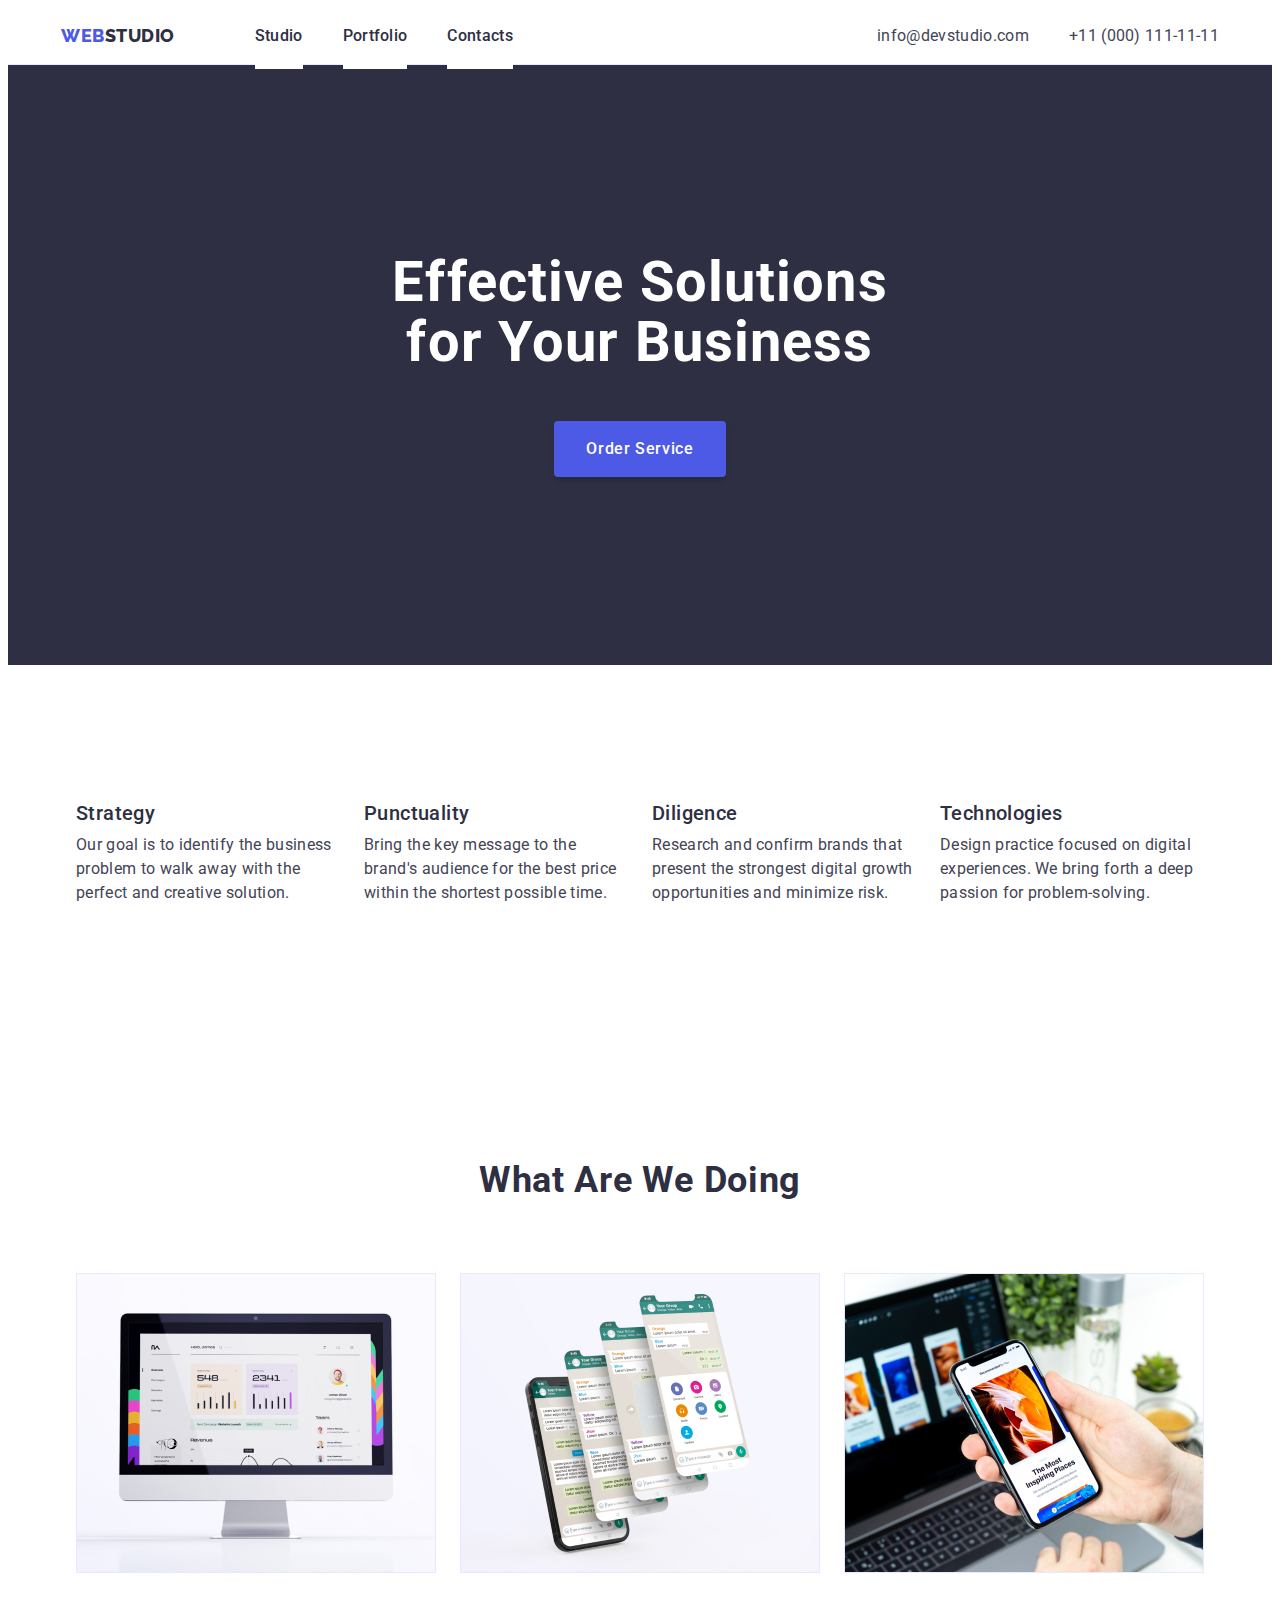
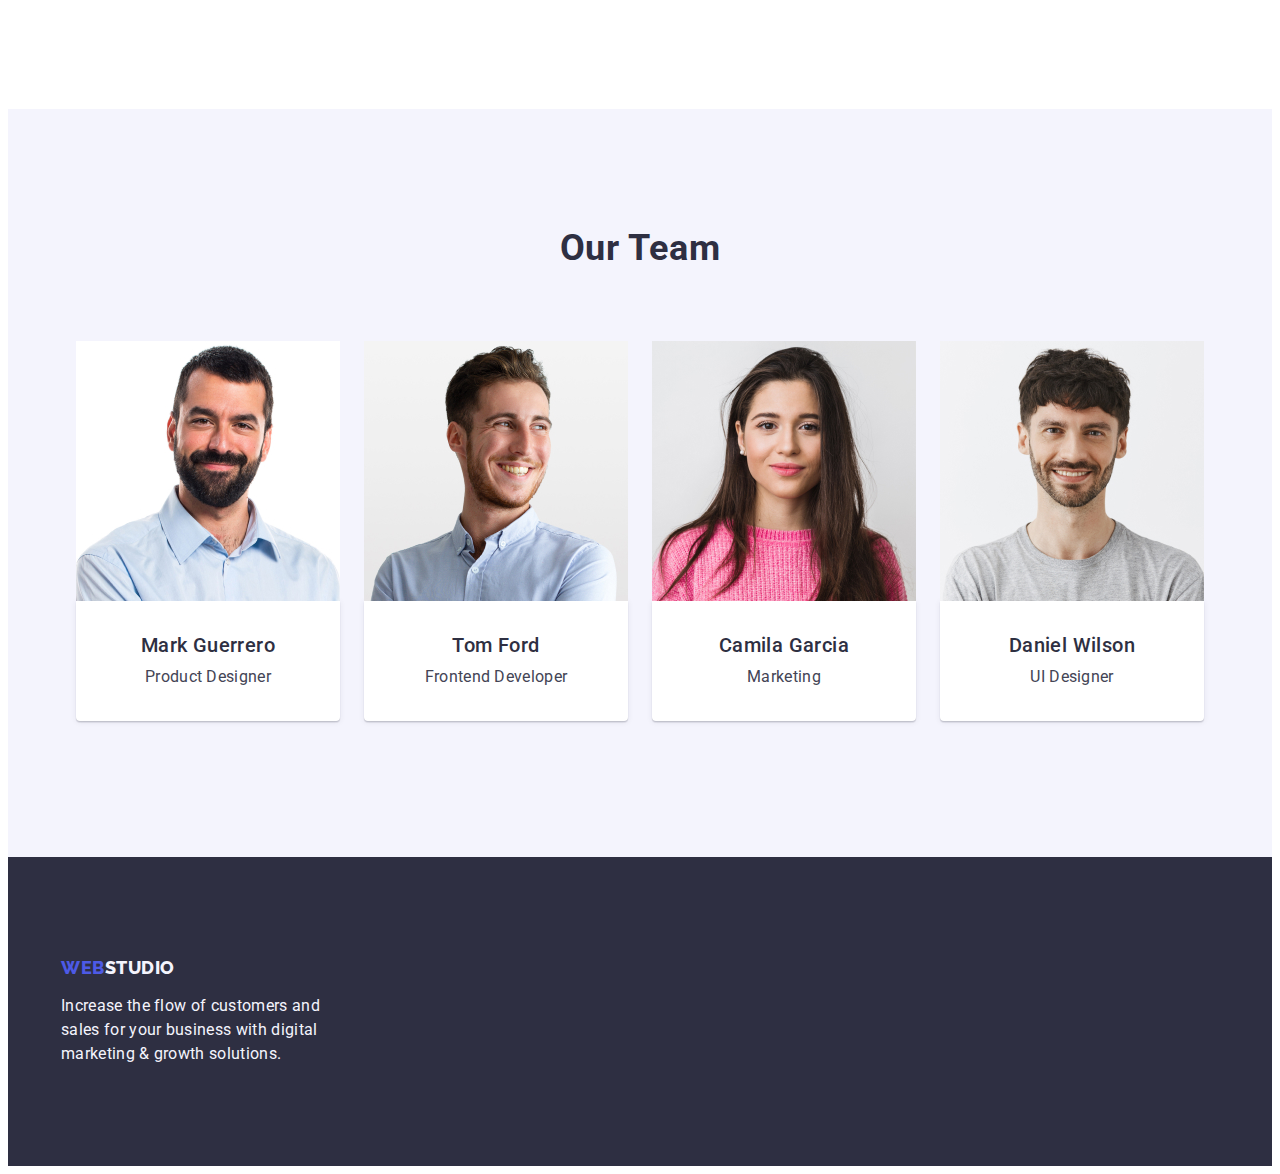
==== index.html @ ab4cda4c "Initial commit" ====
<!DOCTYPE html>
<html lang="en">
  <head>
    <meta charset="UTF-8" />
    <meta name="viewport" content="width=device-width, initial-scale=1.0" />
    <title>Main page</title>
    <link
      rel="stylesheet"
      href="https://cdnjs.cloudflare.com/ajax/libs/modern-normalize/2.0.0/modern-normalize.min.css"
      integrity="sha512-4xo8blKMVCiXpTaLzQSLSw3KFOVPWhm/TRtuPVc4WG6kUgjH6J03IBuG7JZPkcWMxJ5huwaBpOpnwYElP/m6wg=="
      crossorigin="anonymous"
      referrerpolicy="no-referrer"
    />
    <!--
    <link rel="stylesheet" href="./css/modern-normalize.css" />
    -->
    <link rel="preconnect" href="https://fonts.googleapis.com" />
    <link rel="preconnect" href="https://fonts.gstatic.com" crossorigin />
    <link
      href="https://fonts.googleapis.com/css2?family=Raleway:wght@800&family=Roboto:wght@400;500;700&display=swap"
      rel="stylesheet"
    />
    <link rel="stylesheet" href="./css/styles.css" />
  </head>
  <body>
    <header class="header-line">
      <div class="container page-header">
        <nav class="page-nav">
          <a class="logo link" href="./index.html">
            WEB<span class="studio">Studio</span>
          </a>
          <ul class="list menu">
            <li><a class="link header-menu" href="./index.html">Studio</a></li>
            <li>
              <a class="link header-menu" href="./portfolio.html">Portfolio</a>
            </li>
            <li><a class="link header-menu" href="">Contacts</a></li>
          </ul>
        </nav>
        <address>
          <ul class="address list">
            <li>
              <a class="link address-color" href="mailto:info@devstudio.com"
                >info@devstudio.com</a
              >
            </li>
            <li>
              <a class="link address-color" href="tel:+110001111111"
                >+11 (000) 111-11-11</a
              >
            </li>
          </ul>
        </address>
      </div>
    </header>

    <main>
      <section class="hero-container">
        <div class="container hero">
          <h1 class="hero-headline">Effective Solutions for Your Business</h1>
          <button class="hero-button" type="button">Order Service</button>
        </div>
      </section>

      <section class="section">
        <div class="container advantages">
          <h2 class="visually-hidden">Our advantages</h2>
          <ul class="list flex-list">
            <li class="advantages-item">
              <h3 class="advantages-headline">Strategy</h3>
              <p class="item">
                Our goal is to identify the business problem to walk away with
                the perfect and creative solution.
              </p>
            </li>
            <li class="advantages-item">
              <h3 class="advantages-headline">Punctuality</h3>
              <p class="item">
                Bring the key message to the brand's audience for the best price
                within the shortest possible time.
              </p>
            </li>
            <li class="advantages-item">
              <h3 class="advantages-headline">Diligence</h3>
              <p class="item">
                Research and confirm brands that present the strongest digital
                growth opportunities and minimize risk.
              </p>
            </li>
            <li class="advantages-item">
              <h3 class="advantages-headline">Technologies</h3>
              <p class="item">
                Design practice focused on digital experiences. We bring forth a
                deep passion for problem-solving.
              </p>
            </li>
          </ul>
        </div>
      </section>

      <section class="section">
        <div class="container">
          <h2 class="headlines">What are we doing</h2>
          <ul class="flex-list">
            <li class="list">
              <img src="./images/img1.jpg" alt="pc" width="360" />
            </li>
            <li class="list">
              <img src="./images/img2.jpg" alt="mobile" width="360" />
            </li>
            <li class="list">
              <img src="./images/img3.jpg" alt="adaptability" width="360" />
            </li>
          </ul>
        </div>
      </section>

      <section class="section team">
        <div class="container">
          <h2 class="headlines">Our Team</h2>
          <ul class="list flex-list">
            <li class="item-background">
              <img
                src="./images/card1.jpg"
                alt="Product Designer"
                width="264"
              />
              <div class="team-container">
                <h3 class="team-headline">Mark Guerrero</h3>
                <p class="item">Product Designer</p>
              </div>
            </li>
            <li class="item-background">
              <img
                src="./images/card2.jpg"
                alt="Frontend Developer"
                width="264"
              />
              <div class="team-container">
                <h3 class="team-headline">Tom Ford</h3>
                <p class="item">Frontend Developer</p>
              </div>
            </li>
            <li class="item-background">
              <img src="./images/card3.jpg" alt="Marketing" width="264" />
              <div class="team-container">
                <h3 class="team-headline">Camila Garcia</h3>
                <p class="item">Marketing</p>
              </div>
            </li>
            <li class="item-background">
              <img src="./images/card4.jpg" alt="UI Designer" width="264" />
              <div class="team-container">
                <h3 class="team-headline">Daniel Wilson</h3>
                <p class="item">UI Designer</p>
              </div>
            </li>
          </ul>
        </div>
      </section>
    </main>

    <footer class="footer">
      <div class="container">
        <a class="logo link footer-block" href="./index.html">
          WEB<span class="studio-footer">Studio</span>
        </a>
        <p class="footer-text">
          Increase the flow of customers and sales for your business with
          digital marketing & growth solutions.
        </p>
      </div>
    </footer>
  </body>
</html>
---- css/styles.css ----
/* ================ VARIABLES ================ */

:root {
  --global-font: 'Roboto', sans-serif;
  --second-font: 'Raleway', sans-serif;
  --global-text-color: #434455;
  --second-text-color: #2e2f42;
  --background-color-white: #fff;
  --background-color-grey: #f4f4fd;
  --global-color-blue: #4d5ae5;
  --active-button: #404bbf;
  --border-color: #e7e9fc;
}

/* ================ VARIABLES ================ */

/* ================ COMMON ================ */

h1,
h2,
h3,
h4,
p {
  margin-top: 0;
  margin-bottom: 0;
}

ul,
li {
  margin-left: 0;
  margin-right: 0;
  padding-left: 0;
}

img {
  display: block;
}

body {
  font-family: var(--global-font);
  background-color: var(--background-color-white);
  color: var(--global-text-color);
}

.container {
  max-width: 1158px;
  margin: 0 auto;
  padding: 0 15px;
}

.section {
  padding: 120px 0;
}

a:hover,
a:focus {
  color: var(--active-button);
}

.link {
  text-decoration: none;
}

.list {
  list-style-type: none;
}

button {
  cursor: pointer;
  border: none;
  background-color: var(--global-color-blue);
  color: var(--background-color-white);
}

button:hover,
button:focus {
  background-color: var(--active-button);
}

.visually-hidden {
  position: absolute;
  width: 1px;
  height: 1px;
  margin: -1px;
  border: 0;
  padding: 0;
  white-space: nowrap;
  clip-path: inset(100%);
  clip: rect(0 0 0 0);
  overflow: hidden;
}

/* ================ COMMON ================ */

/* ================ COMPONENTS ================ */

.headlines {
  margin-bottom: 72px;
  font-size: 36px;
  font-weight: 700;
  line-height: 1.11;
  letter-spacing: 0.02em;
  text-align: center;
  text-transform: capitalize;
  color: var(--second-text-color);
}

/* ================ COMPONENTS ================ */

.logo {
  margin-right: 76px;
  font-family: var(--second-font);
  font-size: 18px;
  font-weight: 800;
  text-transform: uppercase;
  line-height: 1.17;
  letter-spacing: 0.54px;
  color: var(--global-color-blue);
}

.studio {
  color: var(--second-text-color);
}

.page-header {
  display: flex;
  align-items: center;
  justify-content: space-between;
  max-height: 72px;
}

.page-nav {
  display: flex;
  align-items: center;
  justify-content: space-between;
  width: 452px;
}

.menu {
  display: flex;
  gap: 40px;
}

.header-menu {
  margin-top: 24px;
  margin-bottom: 24px;
  padding: 24px 0;
  font-size: 16px;
  font-weight: 500;
  line-height: 1.5;
  letter-spacing: 0.32px;
  background: var(--background-color-white);
  color: var(--second-text-color);
}

.address {
  display: flex;
  align-items: center;
  gap: 40px;
  font-size: 16px;
  font-weight: 400;
  line-height: 1.5;
  letter-spacing: 0.32px;
  font-style: normal;
}

.address-color {
  color: var(--global-text-color);
}

.header-line {
  margin-left: auto;
  margin-right: auto;
  align-items: center;
  max-width: 1440px;
  border-bottom: 1px solid var(--border-color);
}

.hero-container {
  margin-left: auto;
  margin-right: auto;
  align-items: center;
  max-width: 1440px;
  max-height: 600px;
  padding-top: 188px;
  padding-bottom: 188px;
  background-color: var(--second-text-color);
}

.hero {
  text-align: center;
  color: var(--background-color-white);
}

.hero-headline {
  margin-left: auto;
  margin-right: auto;
  max-width: 496px;
  margin-bottom: 48px;
  font-size: 56px;
  font-weight: 700;
  line-height: 1.07;
  letter-spacing: 0.02em;
}

.hero-button {
  display: block;
  margin: auto;
  min-width: 169px;
  padding: 16px 32px;
  box-shadow: 0px 4px 4px 0px rgba(0, 0, 0, 0.15);
  border-radius: 4px;
  font-family: inherit;
  font-size: 16px;
  line-height: 1.5;
  font-weight: 500;
  letter-spacing: 0.64px;
}

.advantages {
  padding-bottom: 0;
  color: var(--second-text-color);
}

.flex-list {
  display: flex;
  gap: 24px;
  justify-content: center;
}

.advantages-item {
  display: flex;
  flex-direction: column;
}

.advantages-headline {
  margin-bottom: 8px;
  font-size: 20px;
  font-weight: 500;
  line-height: 1.2;
  letter-spacing: 0.02em;
  color: var(--second-text-color);
}

.item {
  flex-basis: auto;
  max-width: 264px;
  font-size: 16px;
  font-weight: 400;
  line-height: 1.5;
  letter-spacing: 0.32px;
  background-color: var(--background-color-white);
  color: var(--global-text-color);
}

.item-background {
  border-radius: 0px 0px 4px 4px;
  background-color: var(--background-color-white);
}

.doing-style {
  border: 1px solid var(--border-color);
}

.team {
  background-color: var(--background-color-grey);
}

.team-headline {
  margin-bottom: 8px;
  font-size: 20px;
  font-weight: 500;
  line-height: 1.2;
  letter-spacing: 0.02em;
  background-color: var(--background-color-white);
  color: var(--second-text-color);
}

.team-container {
  border-radius: 0px 0px 4px 4px;
  box-shadow: 0px 2px 1px 0px rgba(46, 47, 66, 0.08),
    0px 1px 1px 0px rgba(46, 47, 66, 0.16),
    0px 1px 6px 0px rgba(46, 47, 66, 0.08);
  padding: 32px 0;
  text-align: center;
}

.footer {
  padding: 100px 0;
  background-color: var(--second-text-color);
}

.footer-block {
  display: inline-block;
  margin-bottom: 16px;
}

.studio-footer {
  color: var(--background-color-grey);
}

.footer-text {
  max-width: 264px;
  border: 140px 1020px 100px 156px;
  font-size: 16px;
  font-weight: 400;
  line-height: 1.5;
  letter-spacing: 0.32px;
  color: var(--background-color-grey);
}

.portfolio {
  padding-top: 96px;
  padding-bottom: 120px;
}

.filter-flex {
  display: flex;
  align-items: center;
  justify-content: center;
  gap: 24px;
  margin-bottom: 72px;
}

.filter-button {
  padding: 12px 24px;
  border-radius: 4px;
  box-shadow: 0px 2px 2px 0px rgba(0, 0, 0, 0.12),
    0px 2px 1px 0px rgba(0, 0, 0, 0.08), 0px 3px 1px 0px rgba(0, 0, 0, 0.1);
  font-family: var(--global-font);
  font-size: 16px;
  font-weight: 500;
  line-height: 1.5;
  letter-spacing: 0.64px;
  background-color: var(--background-color-grey);
  color: var(--global-color-blue);
  border: 1px solid var(--border-color);
}

.filter-button:hover,
.filter-button:focus {
  border: 1px solid transparent;
  background-color: var(--active-button);
  color: var(--background-color-white);
}

.portfolio-flex {
  display: flex;
  flex-wrap: wrap;
  justify-content: center;
  gap: 24px;
  row-gap: 48px;
}

.portfolio-pic {
  font-size: 20px;
  font-weight: 500;
  line-height: 1.2;
  letter-spacing: 0.02em;
  background-color: var(--background-color-white);
  color: var(--second-text-color);
}

.portfolio-item {
  border: 1px solid var(--border-color);
  border-top: none;
  padding: 32px 16px;
  background-color: var(--background-color-white);
}

.portfolio-headline {
  margin-bottom: 8px;
  font-size: 20px;
  font-weight: 500;
  line-height: 1.2;
  letter-spacing: 0.02em;
  color: var(--second-text-color);
}

.portfolio-text {
  font-size: 16px;
  font-weight: 400;
  line-height: 1.5;
  letter-spacing: 0.32px;
  color: var(--global-text-color);
}
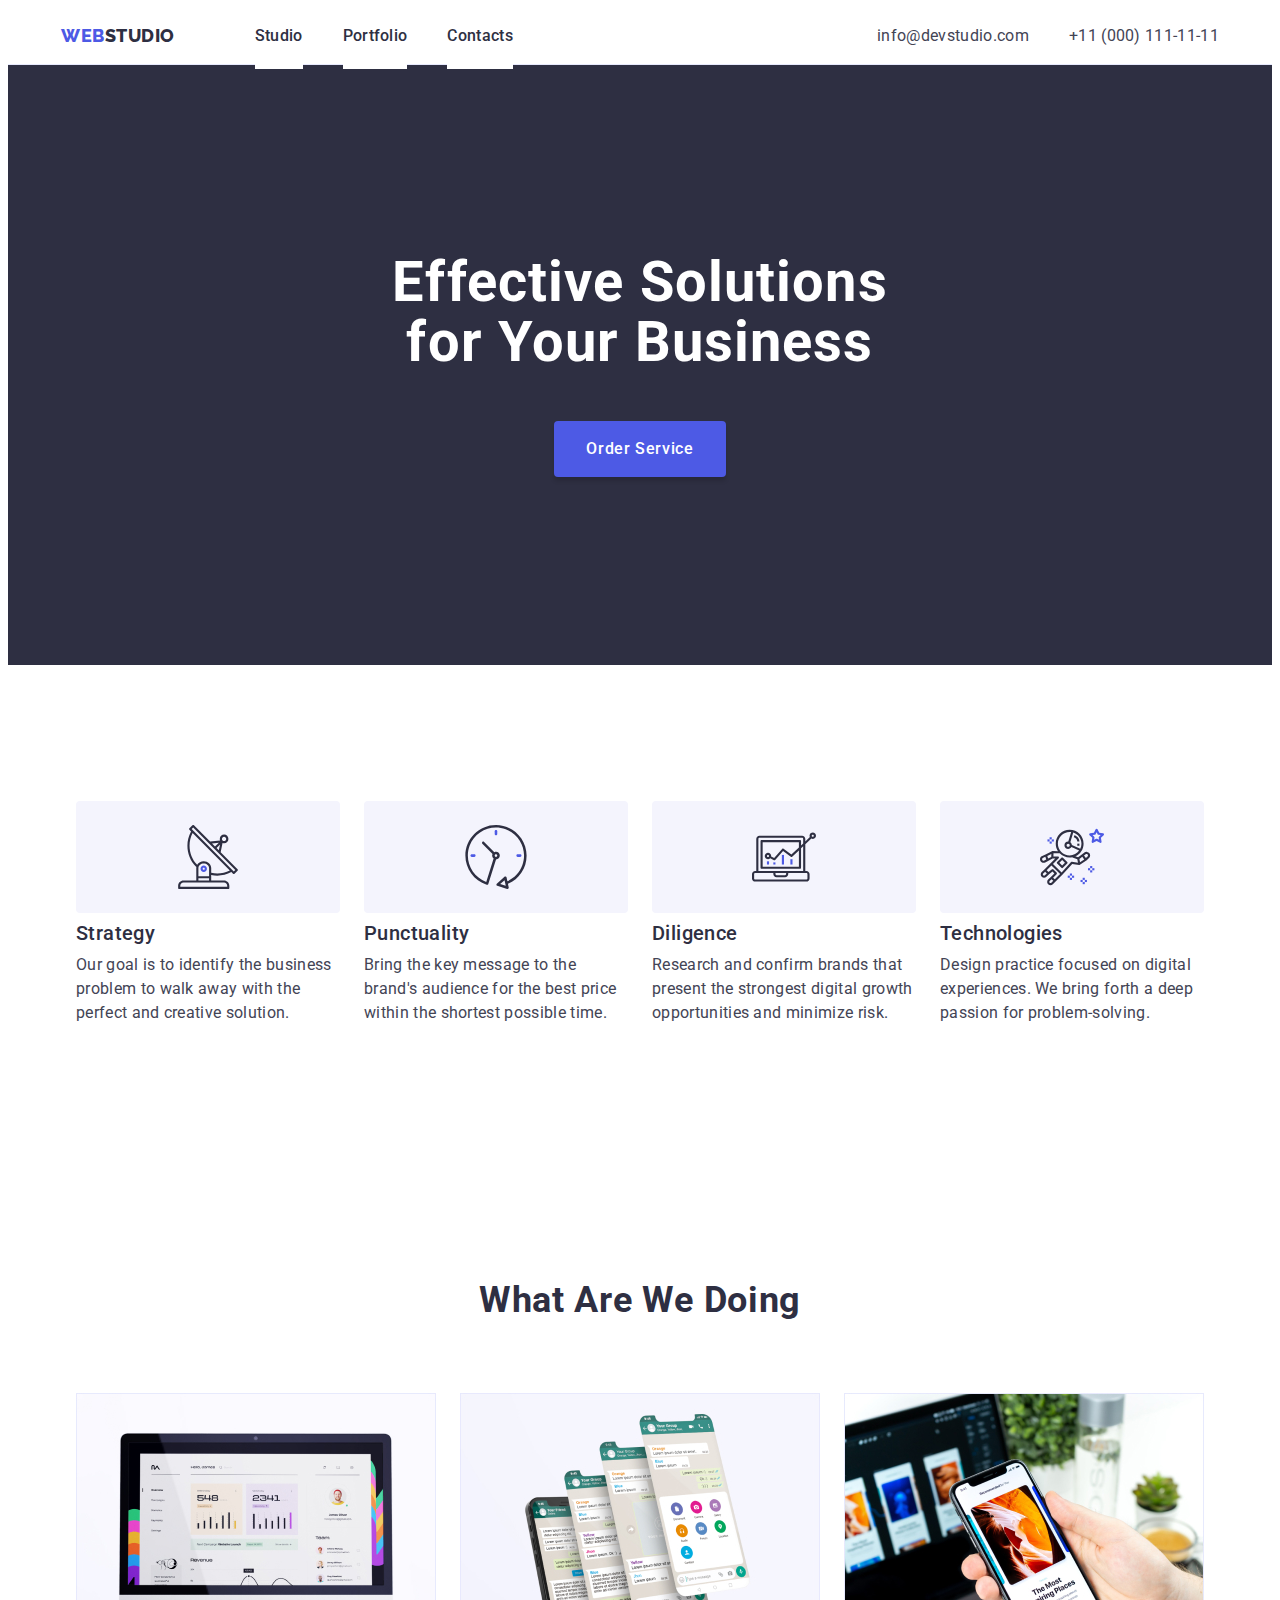
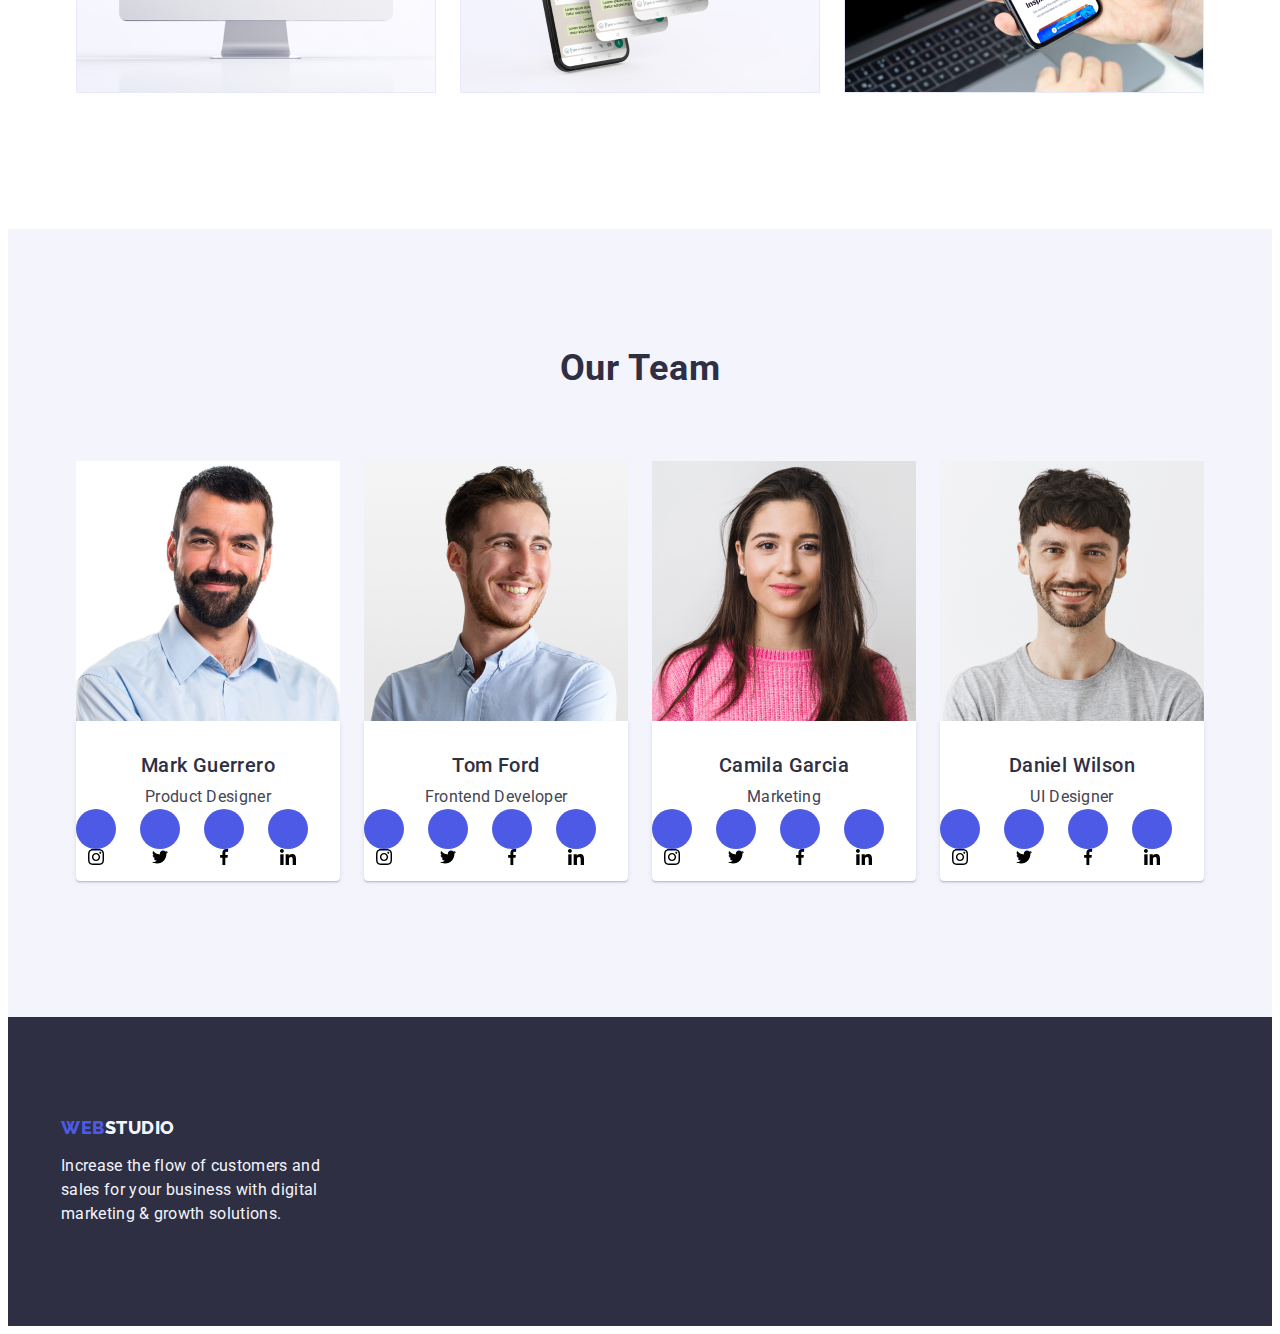
==== commit 94fa3ff4: "Add svg icons section 2 4" ====
--- a/index.html
+++ b/index.html
@@ -67,6 +67,11 @@
           <h2 class="visually-hidden">Our advantages</h2>
           <ul class="list flex-list">
             <li class="advantages-item">
+              <div class="second-section-icon">
+                <svg width="64" height="64">
+                  <use href="./images/sprite.svg#icon-antenna"></use>
+                </svg>
+              </div>
               <h3 class="advantages-headline">Strategy</h3>
               <p class="item">
                 Our goal is to identify the business problem to walk away with
@@ -74,6 +79,11 @@
               </p>
             </li>
             <li class="advantages-item">
+              <div class="second-section-icon">
+                <svg width="64" height="64">
+                  <use href="./images/sprite.svg#icon-clock"></use>
+                </svg>
+              </div>
               <h3 class="advantages-headline">Punctuality</h3>
               <p class="item">
                 Bring the key message to the brand's audience for the best price
@@ -81,6 +91,11 @@
               </p>
             </li>
             <li class="advantages-item">
+              <div class="second-section-icon">
+                <svg width="64" height="64">
+                  <use href="./images/sprite.svg#icon-diagram"></use>
+                </svg>
+              </div>
               <h3 class="advantages-headline">Diligence</h3>
               <p class="item">
                 Research and confirm brands that present the strongest digital
@@ -88,6 +103,11 @@
               </p>
             </li>
             <li class="advantages-item">
+              <div class="second-section-icon">
+                <svg width="64" height="64">
+                  <use href="./images/sprite.svg#icon-astronaut"></use>
+                </svg>
+              </div>
               <h3 class="advantages-headline">Technologies</h3>
               <p class="item">
                 Design practice focused on digital experiences. We bring forth a
@@ -128,6 +148,32 @@
               <div class="team-container">
                 <h3 class="team-headline">Mark Guerrero</h3>
                 <p class="item">Product Designer</p>
+                <ul class="list social-list">
+                  <li class="social-item">
+                    <a class="social-link"></a
+                    ><svg class="social-icon" width="16" height="16">
+                      <use href="./images/sprite.svg#icon-instagram"></use>
+                    </svg>
+                  </li>
+                  <li class="social-item">
+                    <a class="social-link"></a
+                    ><svg class="social-icon" width="16" height="16">
+                      <use href="./images/sprite.svg#icon-twitter"></use>
+                    </svg>
+                  </li>
+                  <li class="social-item">
+                    <a class="social-link"></a
+                    ><svg class="social-icon" width="16" height="16">
+                      <use href="./images/sprite.svg#icon-facebook"></use>
+                    </svg>
+                  </li>
+                  <li class="social-item">
+                    <a class="social-link"></a
+                    ><svg class="social-icon" width="16" height="16">
+                      <use href="./images/sprite.svg#icon-linkedin"></use>
+                    </svg>
+                  </li>
+                </ul>
               </div>
             </li>
             <li class="item-background">
@@ -139,6 +185,32 @@
               <div class="team-container">
                 <h3 class="team-headline">Tom Ford</h3>
                 <p class="item">Frontend Developer</p>
+                <ul class="list social-list">
+                  <li class="social-item">
+                    <a class="social-link"></a
+                    ><svg class="social-icon" width="16" height="16">
+                      <use href="./images/sprite.svg#icon-instagram"></use>
+                    </svg>
+                  </li>
+                  <li class="social-item">
+                    <a class="social-link"></a
+                    ><svg class="social-icon" width="16" height="16">
+                      <use href="./images/sprite.svg#icon-twitter"></use>
+                    </svg>
+                  </li>
+                  <li class="social-item">
+                    <a class="social-link"></a
+                    ><svg class="social-icon" width="16" height="16">
+                      <use href="./images/sprite.svg#icon-facebook"></use>
+                    </svg>
+                  </li>
+                  <li class="social-item">
+                    <a class="social-link"></a
+                    ><svg class="social-icon" width="16" height="16">
+                      <use href="./images/sprite.svg#icon-linkedin"></use>
+                    </svg>
+                  </li>
+                </ul>
               </div>
             </li>
             <li class="item-background">
@@ -146,6 +218,32 @@
               <div class="team-container">
                 <h3 class="team-headline">Camila Garcia</h3>
                 <p class="item">Marketing</p>
+                <ul class="list social-list">
+                  <li class="social-item">
+                    <a class="social-link"></a
+                    ><svg class="social-icon" width="16" height="16">
+                      <use href="./images/sprite.svg#icon-instagram"></use>
+                    </svg>
+                  </li>
+                  <li class="social-item">
+                    <a class="social-link"></a
+                    ><svg class="social-icon" width="16" height="16">
+                      <use href="./images/sprite.svg#icon-twitter"></use>
+                    </svg>
+                  </li>
+                  <li class="social-item">
+                    <a class="social-link"></a
+                    ><svg class="social-icon" width="16" height="16">
+                      <use href="./images/sprite.svg#icon-facebook"></use>
+                    </svg>
+                  </li>
+                  <li class="social-item">
+                    <a class="social-link"></a
+                    ><svg class="social-icon" width="16" height="16">
+                      <use href="./images/sprite.svg#icon-linkedin"></use>
+                    </svg>
+                  </li>
+                </ul>
               </div>
             </li>
             <li class="item-background">
@@ -153,6 +251,32 @@
               <div class="team-container">
                 <h3 class="team-headline">Daniel Wilson</h3>
                 <p class="item">UI Designer</p>
+                <ul class="list social-list">
+                  <li class="social-item">
+                    <a class="social-link"></a
+                    ><svg class="social-icon" width="16" height="16">
+                      <use href="./images/sprite.svg#icon-instagram"></use>
+                    </svg>
+                  </li>
+                  <li class="social-item">
+                    <a class="social-link"></a
+                    ><svg class="social-icon" width="16" height="16">
+                      <use href="./images/sprite.svg#icon-twitter"></use>
+                    </svg>
+                  </li>
+                  <li class="social-item">
+                    <a class="social-link"></a
+                    ><svg class="social-icon" width="16" height="16">
+                      <use href="./images/sprite.svg#icon-facebook"></use>
+                    </svg>
+                  </li>
+                  <li class="social-item">
+                    <a class="social-link"></a
+                    ><svg class="social-icon" width="16" height="16">
+                      <use href="./images/sprite.svg#icon-linkedin"></use>
+                    </svg>
+                  </li>
+                </ul>
               </div>
             </li>
           </ul>
--- a/css/styles.css
+++ b/css/styles.css
@@ -258,6 +258,16 @@
   background-color: var(--background-color-white);
 }
 
+.second-section-icon {
+  display: flex;
+  align-items: center;
+  justify-content: center;
+  margin-bottom: 8px;
+  border-radius: 4px;
+  background-color: var(--background-color-grey);
+  height: 112px;
+}
+
 .doing-style {
   border: 1px solid var(--border-color);
 }
@@ -285,6 +295,27 @@
   text-align: center;
 }
 
+.social-list {
+  display: flex;
+  gap: 24px;
+}
+
+.social-item {
+  width: 40px;
+  height: 40px;
+}
+
+.social-link {
+  display: flex;
+  justify-content: center;
+  align-items: center;
+  border-radius: 50%;
+  background-color: var(--global-color-blue);
+  color: var(--background-color-grey);
+  width: 100%;
+  height: 100%;
+}
+
 .footer {
   padding: 100px 0;
   background-color: var(--second-text-color);
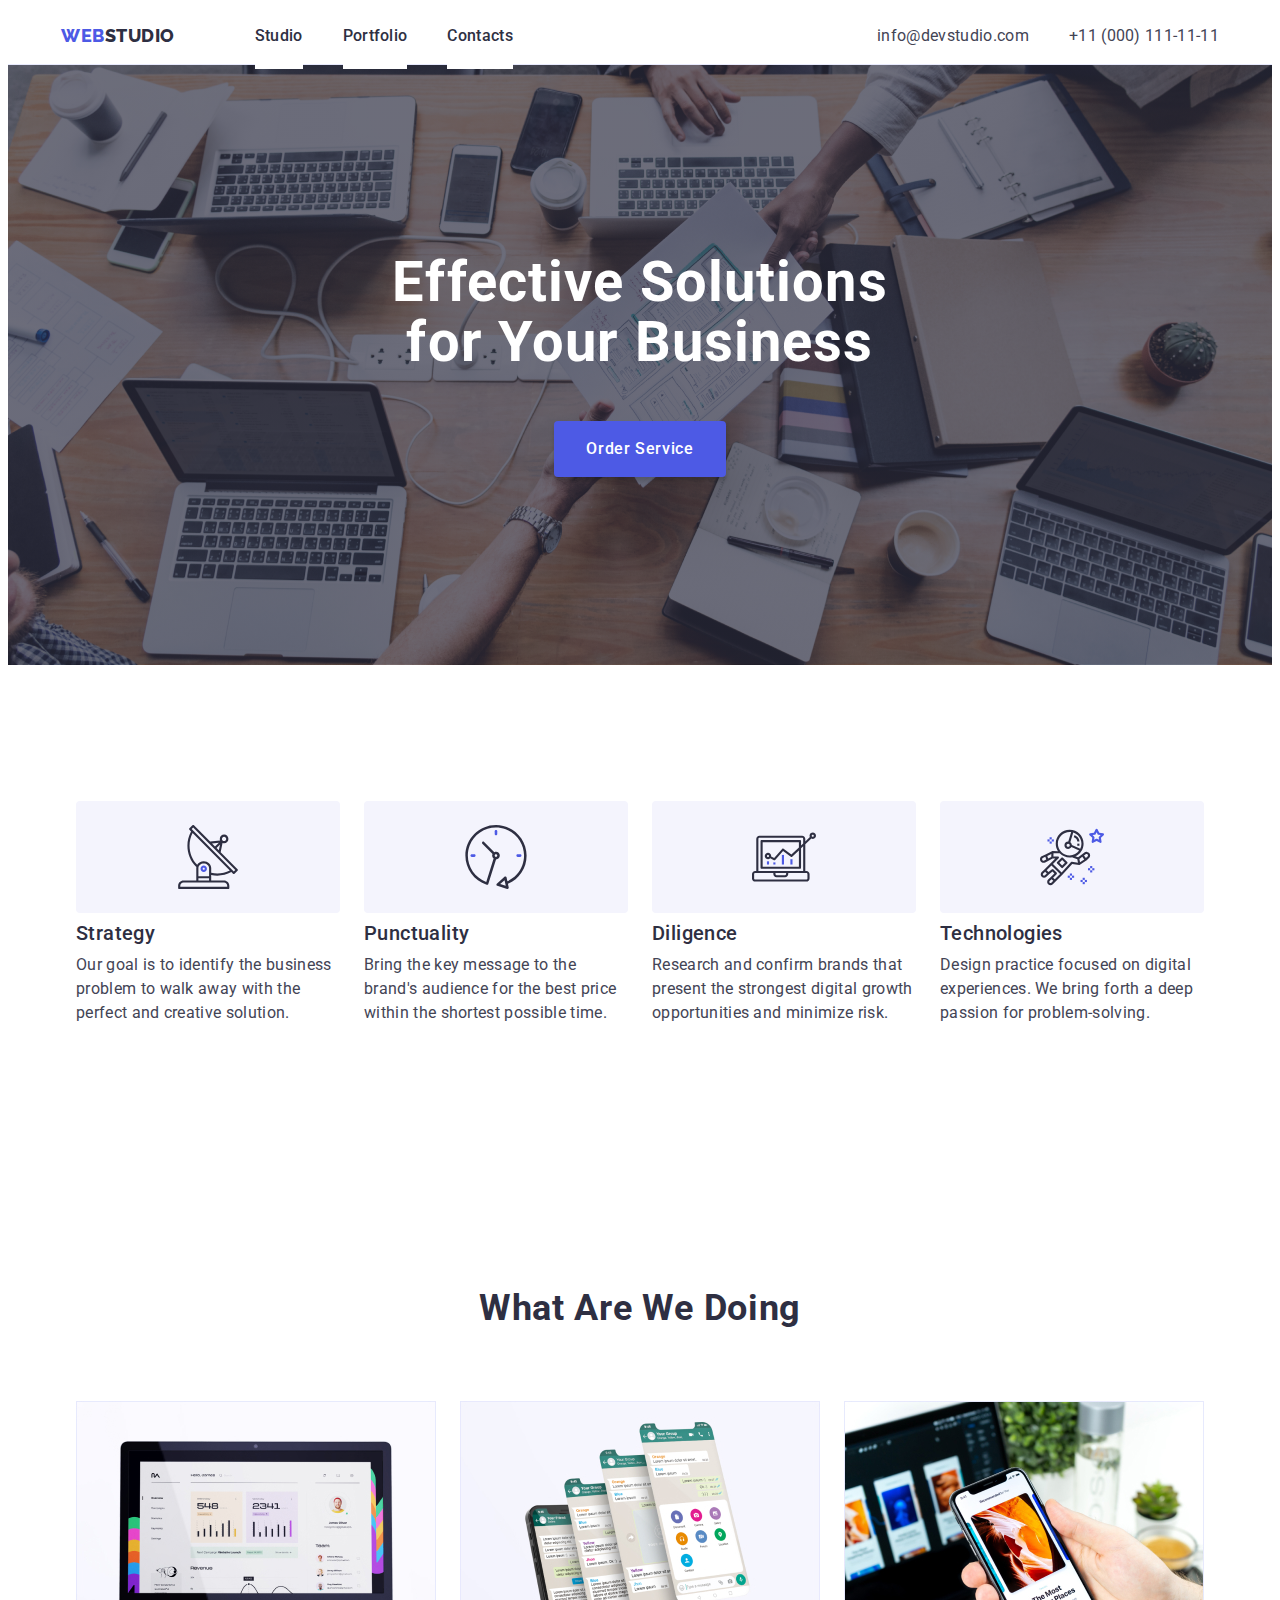
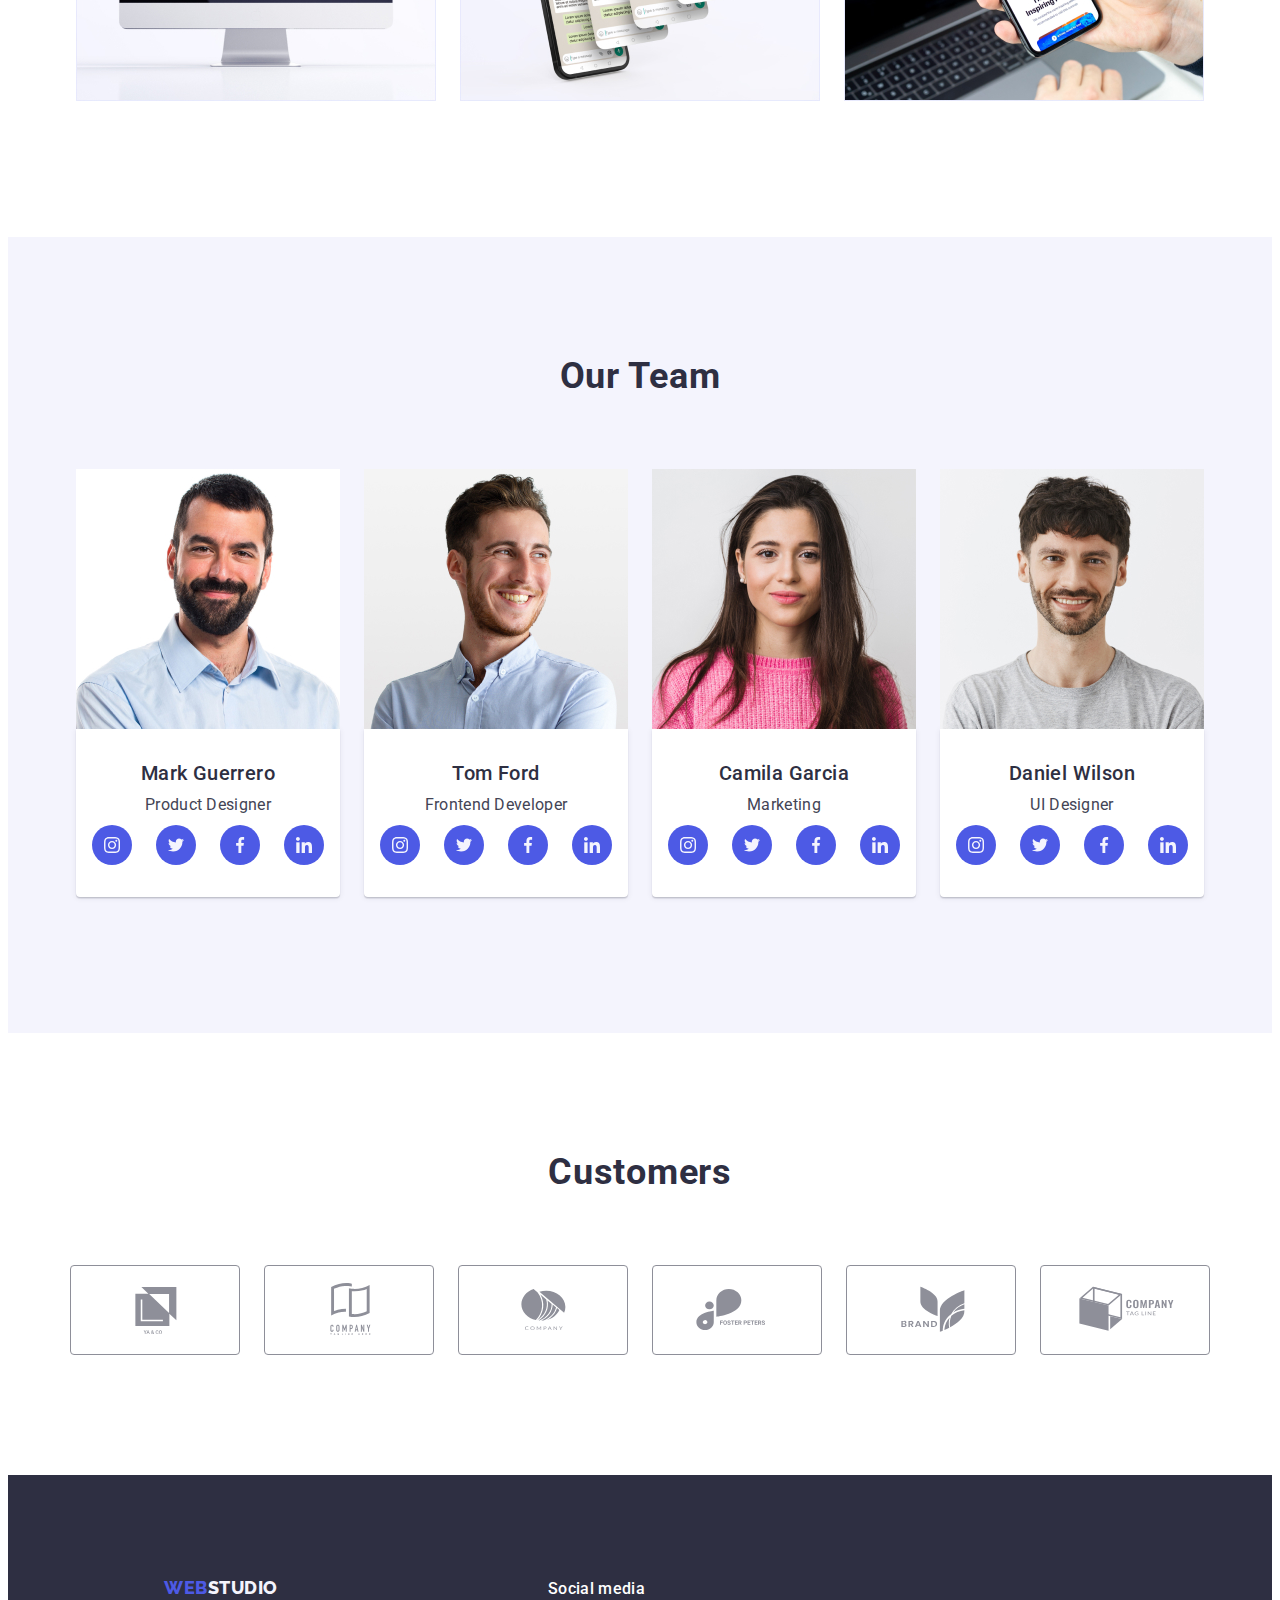
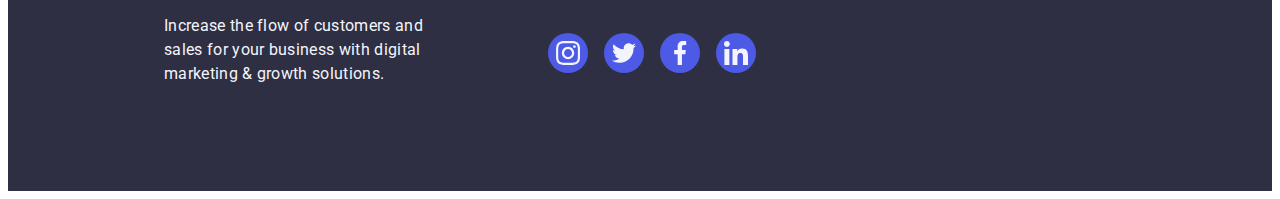
==== commit 6d8ec01a: "Add social list footer" ====
--- a/index.html
+++ b/index.html
@@ -150,28 +150,32 @@
                 <p class="item">Product Designer</p>
                 <ul class="list social-list">
                   <li class="social-item">
-                    <a class="social-link"></a
-                    ><svg class="social-icon" width="16" height="16">
-                      <use href="./images/sprite.svg#icon-instagram"></use>
-                    </svg>
-                  </li>
-                  <li class="social-item">
-                    <a class="social-link"></a
-                    ><svg class="social-icon" width="16" height="16">
-                      <use href="./images/sprite.svg#icon-twitter"></use>
-                    </svg>
-                  </li>
-                  <li class="social-item">
-                    <a class="social-link"></a
-                    ><svg class="social-icon" width="16" height="16">
-                      <use href="./images/sprite.svg#icon-facebook"></use>
-                    </svg>
-                  </li>
-                  <li class="social-item">
-                    <a class="social-link"></a
-                    ><svg class="social-icon" width="16" height="16">
-                      <use href="./images/sprite.svg#icon-linkedin"></use>
-                    </svg>
+                    <a class="social-link"
+                      ><svg width="16" height="16">
+                        <use href="./images/sprite.svg#icon-instagram"></use>
+                      </svg>
+                    </a>
+                  </li>
+                  <li class="social-item">
+                    <a class="social-link"
+                      ><svg width="16" height="16">
+                        <use href="./images/sprite.svg#icon-twitter"></use>
+                      </svg>
+                    </a>
+                  </li>
+                  <li class="social-item">
+                    <a class="social-link"
+                      ><svg width="16" height="16">
+                        <use href="./images/sprite.svg#icon-facebook"></use>
+                      </svg>
+                    </a>
+                  </li>
+                  <li class="social-item">
+                    <a class="social-link"
+                      ><svg width="16" height="16">
+                        <use href="./images/sprite.svg#icon-linkedin"></use>
+                      </svg>
+                    </a>
                   </li>
                 </ul>
               </div>
@@ -187,28 +191,32 @@
                 <p class="item">Frontend Developer</p>
                 <ul class="list social-list">
                   <li class="social-item">
-                    <a class="social-link"></a
-                    ><svg class="social-icon" width="16" height="16">
-                      <use href="./images/sprite.svg#icon-instagram"></use>
-                    </svg>
-                  </li>
-                  <li class="social-item">
-                    <a class="social-link"></a
-                    ><svg class="social-icon" width="16" height="16">
-                      <use href="./images/sprite.svg#icon-twitter"></use>
-                    </svg>
-                  </li>
-                  <li class="social-item">
-                    <a class="social-link"></a
-                    ><svg class="social-icon" width="16" height="16">
-                      <use href="./images/sprite.svg#icon-facebook"></use>
-                    </svg>
-                  </li>
-                  <li class="social-item">
-                    <a class="social-link"></a
-                    ><svg class="social-icon" width="16" height="16">
-                      <use href="./images/sprite.svg#icon-linkedin"></use>
-                    </svg>
+                    <a class="social-link"
+                      ><svg width="16" height="16">
+                        <use href="./images/sprite.svg#icon-instagram"></use>
+                      </svg>
+                    </a>
+                  </li>
+                  <li class="social-item">
+                    <a class="social-link"
+                      ><svg width="16" height="16">
+                        <use href="./images/sprite.svg#icon-twitter"></use>
+                      </svg>
+                    </a>
+                  </li>
+                  <li class="social-item">
+                    <a class="social-link"
+                      ><svg width="16" height="16">
+                        <use href="./images/sprite.svg#icon-facebook"></use>
+                      </svg>
+                    </a>
+                  </li>
+                  <li class="social-item">
+                    <a class="social-link"
+                      ><svg width="16" height="16">
+                        <use href="./images/sprite.svg#icon-linkedin"></use>
+                      </svg>
+                    </a>
                   </li>
                 </ul>
               </div>
@@ -220,28 +228,32 @@
                 <p class="item">Marketing</p>
                 <ul class="list social-list">
                   <li class="social-item">
-                    <a class="social-link"></a
-                    ><svg class="social-icon" width="16" height="16">
-                      <use href="./images/sprite.svg#icon-instagram"></use>
-                    </svg>
-                  </li>
-                  <li class="social-item">
-                    <a class="social-link"></a
-                    ><svg class="social-icon" width="16" height="16">
-                      <use href="./images/sprite.svg#icon-twitter"></use>
-                    </svg>
-                  </li>
-                  <li class="social-item">
-                    <a class="social-link"></a
-                    ><svg class="social-icon" width="16" height="16">
-                      <use href="./images/sprite.svg#icon-facebook"></use>
-                    </svg>
-                  </li>
-                  <li class="social-item">
-                    <a class="social-link"></a
-                    ><svg class="social-icon" width="16" height="16">
-                      <use href="./images/sprite.svg#icon-linkedin"></use>
-                    </svg>
+                    <a class="social-link"
+                      ><svg width="16" height="16">
+                        <use href="./images/sprite.svg#icon-instagram"></use>
+                      </svg>
+                    </a>
+                  </li>
+                  <li class="social-item">
+                    <a class="social-link"
+                      ><svg width="16" height="16">
+                        <use href="./images/sprite.svg#icon-twitter"></use>
+                      </svg>
+                    </a>
+                  </li>
+                  <li class="social-item">
+                    <a class="social-link"
+                      ><svg width="16" height="16">
+                        <use href="./images/sprite.svg#icon-facebook"></use>
+                      </svg>
+                    </a>
+                  </li>
+                  <li class="social-item">
+                    <a class="social-link"
+                      ><svg width="16" height="16">
+                        <use href="./images/sprite.svg#icon-linkedin"></use>
+                      </svg>
+                    </a>
                   </li>
                 </ul>
               </div>
@@ -253,28 +265,32 @@
                 <p class="item">UI Designer</p>
                 <ul class="list social-list">
                   <li class="social-item">
-                    <a class="social-link"></a
-                    ><svg class="social-icon" width="16" height="16">
-                      <use href="./images/sprite.svg#icon-instagram"></use>
-                    </svg>
-                  </li>
-                  <li class="social-item">
-                    <a class="social-link"></a
-                    ><svg class="social-icon" width="16" height="16">
-                      <use href="./images/sprite.svg#icon-twitter"></use>
-                    </svg>
-                  </li>
-                  <li class="social-item">
-                    <a class="social-link"></a
-                    ><svg class="social-icon" width="16" height="16">
-                      <use href="./images/sprite.svg#icon-facebook"></use>
-                    </svg>
-                  </li>
-                  <li class="social-item">
-                    <a class="social-link"></a
-                    ><svg class="social-icon" width="16" height="16">
-                      <use href="./images/sprite.svg#icon-linkedin"></use>
-                    </svg>
+                    <a class="social-link"
+                      ><svg width="16" height="16">
+                        <use href="./images/sprite.svg#icon-instagram"></use>
+                      </svg>
+                    </a>
+                  </li>
+                  <li class="social-item">
+                    <a class="social-link"
+                      ><svg width="16" height="16">
+                        <use href="./images/sprite.svg#icon-twitter"></use>
+                      </svg>
+                    </a>
+                  </li>
+                  <li class="social-item">
+                    <a class="social-link"
+                      ><svg width="16" height="16">
+                        <use href="./images/sprite.svg#icon-facebook"></use>
+                      </svg>
+                    </a>
+                  </li>
+                  <li class="social-item">
+                    <a class="social-link"
+                      ><svg width="16" height="16">
+                        <use href="./images/sprite.svg#icon-linkedin"></use>
+                      </svg>
+                    </a>
                   </li>
                 </ul>
               </div>
@@ -282,10 +298,60 @@
           </ul>
         </div>
       </section>
+
+      <section class="section-customers">
+        <div class="container">
+          <h2 class="headlines">Customers</h2>
+          <ul class="list customers-list">
+            <li class="customers-link">
+              <a href="">
+                <svg class="customers-icon" width="104" height="56">
+                  <use href="./images/sprite.svg#icon-Logo"></use>
+                </svg>
+              </a>
+            </li>
+            <li class="customers-link">
+              <a href=""
+                ><svg class="customers-icon" width="104" height="56">
+                  <use href="./images/sprite.svg#icon-Logo-1"></use>
+                </svg>
+              </a>
+            </li>
+            <li class="customers-link">
+              <a href=""
+                ><svg class="customers-icon" width="104" height="56">
+                  <use href="./images/sprite.svg#icon-Logo-2"></use>
+                </svg>
+              </a>
+            </li>
+            <li class="customers-link">
+              <a href=""
+                ><svg class="customers-icon" width="104" height="56">
+                  <use href="./images/sprite.svg#icon-Logo-3"></use>
+                </svg>
+              </a>
+            </li>
+            <li class="customers-link">
+              <a href=""
+                ><svg class="customers-icon" width="104" height="56">
+                  <use href="./images/sprite.svg#icon-Logo-4"></use>
+                </svg>
+              </a>
+            </li>
+            <li class="customers-link">
+              <a href=""
+                ><svg class="customers-icon" width="104" height="56">
+                  <use href="./images/sprite.svg#icon-Logo-5"></use>
+                </svg>
+              </a>
+            </li>
+          </ul>
+        </div>
+      </section>
     </main>
 
-    <footer class="footer">
-      <div class="container">
+    <footer class="footer container">
+      <div>
         <a class="logo link footer-block" href="./index.html">
           WEB<span class="studio-footer">Studio</span>
         </a>
@@ -294,6 +360,39 @@
           digital marketing & growth solutions.
         </p>
       </div>
+      <div>
+        <h2 class="footer-social-headline">Social media</h2>
+        <ul class="list footer-social-list">
+          <li class="footer-social-item">
+            <a class="footer-social-link"
+              ><svg width="24" height="24">
+                <use href="./images/sprite.svg#icon-instagram"></use>
+              </svg>
+            </a>
+          </li>
+          <li class="footer-social-item">
+            <a class="footer-social-link"
+              ><svg width="24" height="24">
+                <use href="./images/sprite.svg#icon-twitter"></use>
+              </svg>
+            </a>
+          </li>
+          <li class="footer-social-item">
+            <a class="footer-social-link"
+              ><svg width="24" height="24">
+                <use href="./images/sprite.svg#icon-facebook"></use>
+              </svg>
+            </a>
+          </li>
+          <li class="footer-social-item">
+            <a class="footer-social-link"
+              ><svg width="24" height="24">
+                <use href="./images/sprite.svg#icon-linkedin"></use>
+              </svg>
+            </a>
+          </li>
+        </ul>
+      </div>
     </footer>
   </body>
 </html>
--- a/css/styles.css
+++ b/css/styles.css
@@ -54,6 +54,7 @@
 
 a:hover,
 a:focus {
+  cursor: pointer;
   color: var(--active-button);
 }
 
@@ -177,14 +178,21 @@
 }
 
 .hero-container {
+  display: flex;
   margin-left: auto;
   margin-right: auto;
-  align-items: center;
   max-width: 1440px;
   max-height: 600px;
   padding-top: 188px;
   padding-bottom: 188px;
-  background-color: var(--second-text-color);
+  background-position: center;
+  background-size: cover;
+  background-repeat: no-repeat;
+  background-image: linear-gradient(
+      rgba(46, 47, 66, 0.7),
+      rgba(46, 47, 66, 0.7)
+    ),
+    url('../images/people-office.jpg');
 }
 
 .hero {
@@ -243,6 +251,7 @@
 }
 
 .item {
+  margin-bottom: 8px;
   flex-basis: auto;
   max-width: 264px;
   font-size: 16px;
@@ -273,6 +282,9 @@
 }
 
 .team {
+  margin-left: auto;
+  margin-right: auto;
+  max-width: 1440px;
   background-color: var(--background-color-grey);
 }
 
@@ -297,6 +309,7 @@
 
 .social-list {
   display: flex;
+  justify-content: center;
   gap: 24px;
 }
 
@@ -310,34 +323,124 @@
   justify-content: center;
   align-items: center;
   border-radius: 50%;
+  fill: var(--background-color-grey);
+  background-color: var(--global-color-blue);
+  width: 100%;
+  height: 100%;
+}
+
+.social-link:hover,
+.social-link:focus {
+  background-color: var(--active-button);
+}
+
+.section-customers {
+  margin-top: 120px;
+  margin-bottom: 120px;
+  margin-left: auto;
+  margin-right: auto;
+  max-width: 1440px;
+}
+
+.customers-list {
+  display: flex;
+  gap: 24px;
+  align-items: center;
+  justify-content: center;
+}
+
+.customers-link {
+  display: flex;
+  align-items: center;
+  justify-content: center;
+  width: 168px;
+  height: 88px;
+  border-radius: 4px;
+  border: 1px solid #8e8f99;
+}
+
+.customers-icon {
+  fill: #8e8f99;
+}
+
+.customers-link:hover,
+.customers-link:focus {
+  border: 1px solid var(--active-button);
+}
+
+.customers-link:hover .customers-icon,
+.customers-link:focus .customers-icon {
+  fill: var(--active-button);
+}
+
+.footer {
+  display: flex;
+  padding: 102px 0;
+  margin-left: auto;
+  margin-right: auto;
+  max-width: 1440px;
+  background-color: var(--second-text-color);
+}
+
+.footer-block {
+  display: inline-block;
+  margin-left: 156px;
+  margin-bottom: 16px;
+}
+
+.studio-footer {
+  color: var(--background-color-grey);
+}
+
+.footer-text {
+  margin-left: 156px;
+  max-width: 264px;
+  border: 140px 1020px 100px 156px;
+  font-size: 16px;
+  font-weight: 400;
+  line-height: 1.5;
+  letter-spacing: 0.32px;
+  color: var(--background-color-grey);
+}
+
+.footer-social-headline {
+  display: inline-block;
+  margin-left: 120px;
+  margin-bottom: 16px;
+  font-size: 16px;
+  font-weight: 500;
+  line-height: 1.5;
+  letter-spacing: 0.32px;
+  color: var(--background-color-white);
+}
+
+.footer-social-list {
+  display: flex;
+  justify-content: center;
+  gap: 16px;
+  margin-left: 120px;
+}
+
+.footer-social-item {
+  width: 40px;
+  height: 40px;
+}
+
+.footer-social-link {
+  display: flex;
+  justify-content: center;
+  align-items: center;
+  border-radius: 50%;
+  fill: var(--background-color-grey);
   background-color: var(--global-color-blue);
   color: var(--background-color-grey);
   width: 100%;
   height: 100%;
 }
 
-.footer {
-  padding: 100px 0;
-  background-color: var(--second-text-color);
-}
-
-.footer-block {
-  display: inline-block;
-  margin-bottom: 16px;
-}
-
-.studio-footer {
-  color: var(--background-color-grey);
-}
-
-.footer-text {
-  max-width: 264px;
-  border: 140px 1020px 100px 156px;
-  font-size: 16px;
-  font-weight: 400;
-  line-height: 1.5;
-  letter-spacing: 0.32px;
-  color: var(--background-color-grey);
+.footer-social-link:hover,
+.footer-social-link:focus {
+  background-color: var(--active-button);
 }
 
 .portfolio {
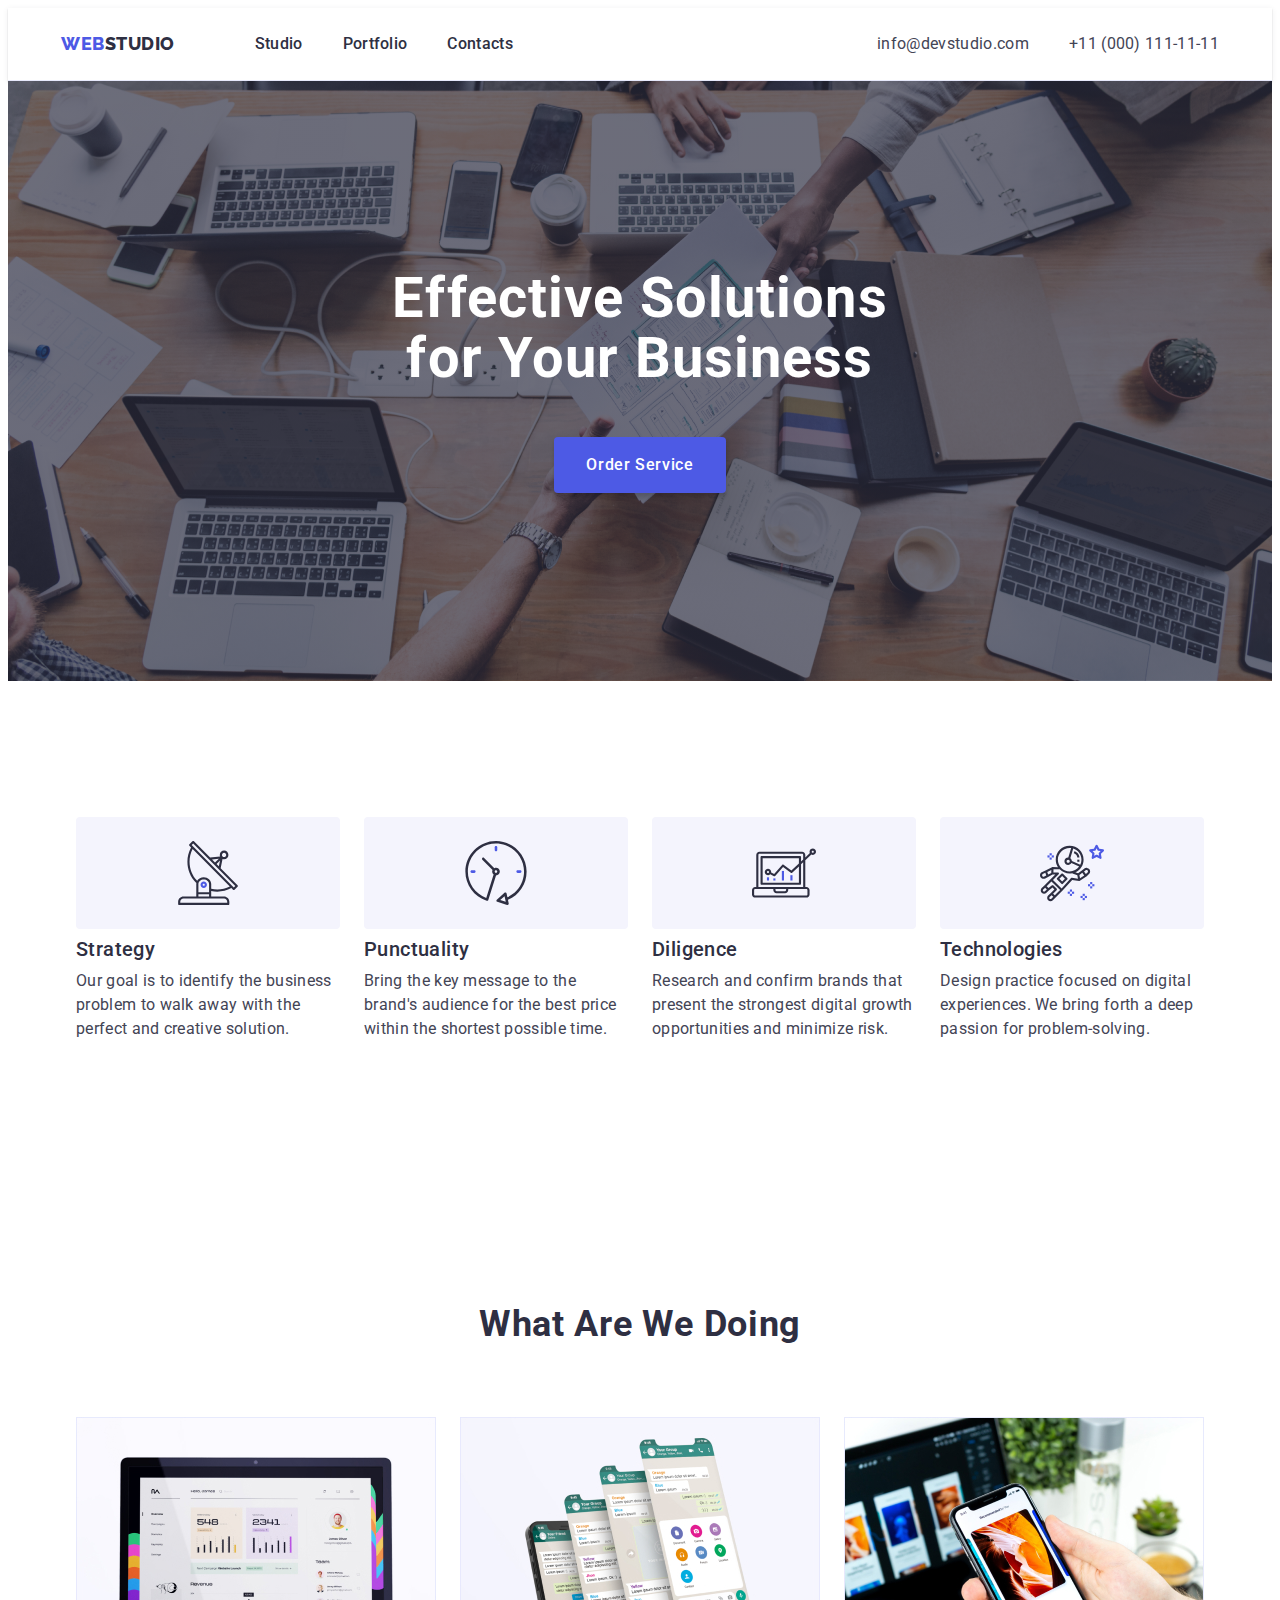
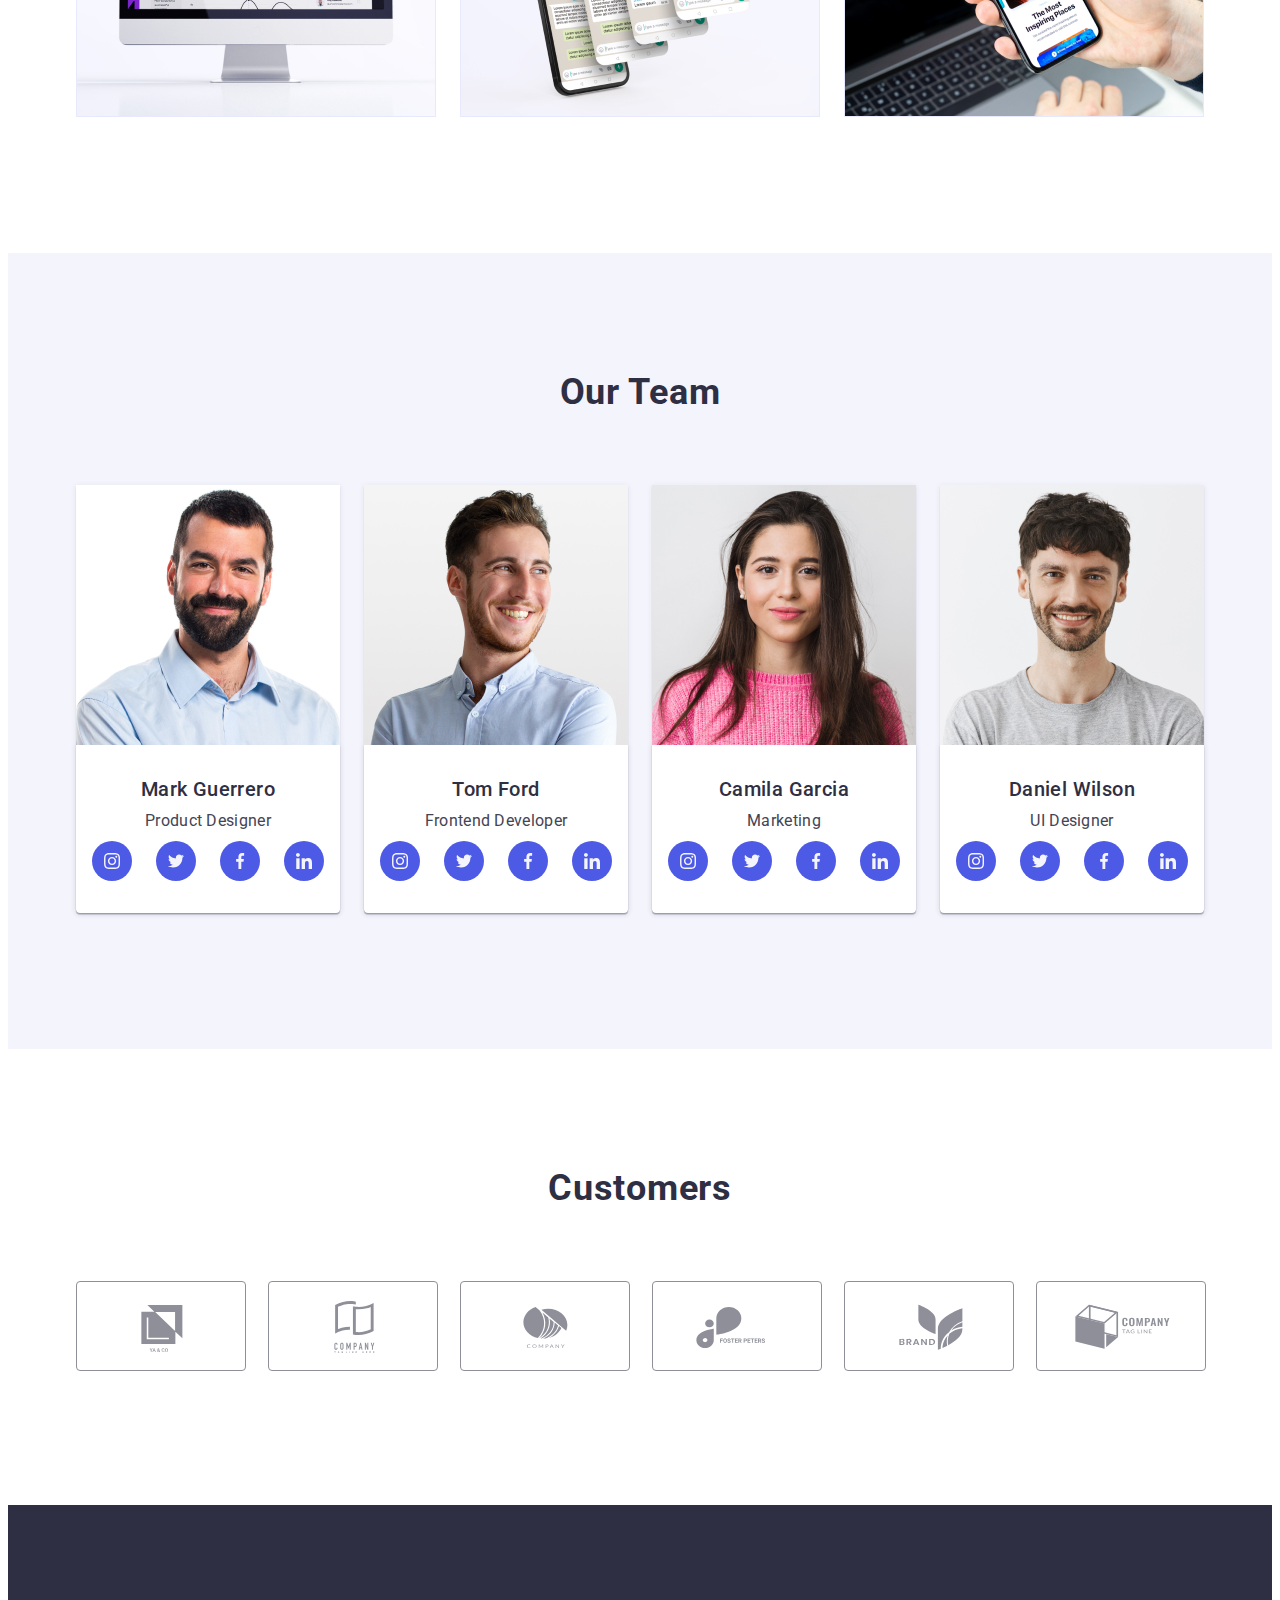
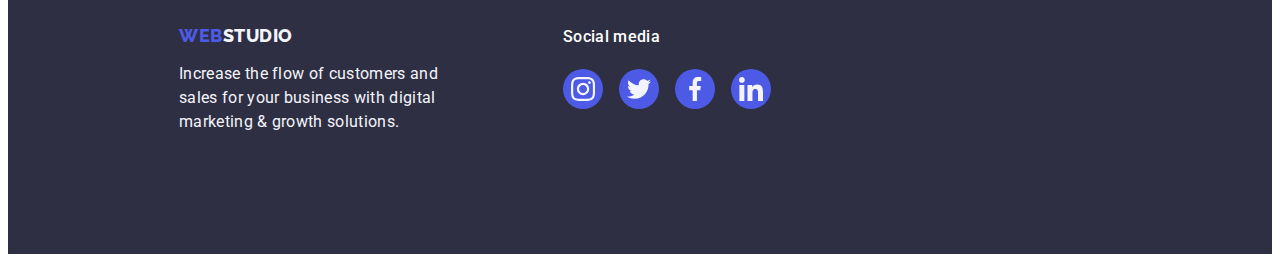
==== commit cbb6fd6f: "Fix footer add shadow portfolio" ====
--- a/index.html
+++ b/index.html
@@ -69,7 +69,7 @@
             <li class="advantages-item">
               <div class="second-section-icon">
                 <svg width="64" height="64">
-                  <use href="./images/sprite.svg#icon-antenna"></use>
+                  <use href="./images/icons.svg#icon-antenna"></use>
                 </svg>
               </div>
               <h3 class="advantages-headline">Strategy</h3>
@@ -81,7 +81,7 @@
             <li class="advantages-item">
               <div class="second-section-icon">
                 <svg width="64" height="64">
-                  <use href="./images/sprite.svg#icon-clock"></use>
+                  <use href="./images/icons.svg#icon-clock"></use>
                 </svg>
               </div>
               <h3 class="advantages-headline">Punctuality</h3>
@@ -93,7 +93,7 @@
             <li class="advantages-item">
               <div class="second-section-icon">
                 <svg width="64" height="64">
-                  <use href="./images/sprite.svg#icon-diagram"></use>
+                  <use href="./images/icons.svg#icon-diagram"></use>
                 </svg>
               </div>
               <h3 class="advantages-headline">Diligence</h3>
@@ -105,7 +105,7 @@
             <li class="advantages-item">
               <div class="second-section-icon">
                 <svg width="64" height="64">
-                  <use href="./images/sprite.svg#icon-astronaut"></use>
+                  <use href="./images/icons.svg#icon-astronaut"></use>
                 </svg>
               </div>
               <h3 class="advantages-headline">Technologies</h3>
@@ -151,29 +151,29 @@
                 <ul class="list social-list">
                   <li class="social-item">
                     <a class="social-link"
-                      ><svg width="16" height="16">
-                        <use href="./images/sprite.svg#icon-instagram"></use>
-                      </svg>
-                    </a>
-                  </li>
-                  <li class="social-item">
-                    <a class="social-link"
-                      ><svg width="16" height="16">
-                        <use href="./images/sprite.svg#icon-twitter"></use>
-                      </svg>
-                    </a>
-                  </li>
-                  <li class="social-item">
-                    <a class="social-link"
-                      ><svg width="16" height="16">
-                        <use href="./images/sprite.svg#icon-facebook"></use>
-                      </svg>
-                    </a>
-                  </li>
-                  <li class="social-item">
-                    <a class="social-link"
-                      ><svg width="16" height="16">
-                        <use href="./images/sprite.svg#icon-linkedin"></use>
+                      ><svg class="social-icon" width="16" height="16">
+                        <use href="./images/icons.svg#icon-instagram"></use>
+                      </svg>
+                    </a>
+                  </li>
+                  <li class="social-item">
+                    <a class="social-link"
+                      ><svg class="social-icon" width="16" height="16">
+                        <use href="./images/icons.svg#icon-twitter"></use>
+                      </svg>
+                    </a>
+                  </li>
+                  <li class="social-item">
+                    <a class="social-link"
+                      ><svg class="social-icon" width="16" height="16">
+                        <use href="./images/icons.svg#icon-facebook"></use>
+                      </svg>
+                    </a>
+                  </li>
+                  <li class="social-item">
+                    <a class="social-link"
+                      ><svg class="social-icon" width="16" height="16">
+                        <use href="./images/icons.svg#icon-linkedin"></use>
                       </svg>
                     </a>
                   </li>
@@ -185,6 +185,7 @@
                 src="./images/card2.jpg"
                 alt="Frontend Developer"
                 width="264"
+                class="social-icon"
               />
               <div class="team-container">
                 <h3 class="team-headline">Tom Ford</h3>
@@ -192,29 +193,29 @@
                 <ul class="list social-list">
                   <li class="social-item">
                     <a class="social-link"
-                      ><svg width="16" height="16">
-                        <use href="./images/sprite.svg#icon-instagram"></use>
-                      </svg>
-                    </a>
-                  </li>
-                  <li class="social-item">
-                    <a class="social-link"
-                      ><svg width="16" height="16">
-                        <use href="./images/sprite.svg#icon-twitter"></use>
-                      </svg>
-                    </a>
-                  </li>
-                  <li class="social-item">
-                    <a class="social-link"
-                      ><svg width="16" height="16">
-                        <use href="./images/sprite.svg#icon-facebook"></use>
-                      </svg>
-                    </a>
-                  </li>
-                  <li class="social-item">
-                    <a class="social-link"
-                      ><svg width="16" height="16">
-                        <use href="./images/sprite.svg#icon-linkedin"></use>
+                      ><svg class="social-icon" width="16" height="16">
+                        <use href="./images/icons.svg#icon-instagram"></use>
+                      </svg>
+                    </a>
+                  </li>
+                  <li class="social-item">
+                    <a class="social-link"
+                      ><svg class="social-icon" width="16" height="16">
+                        <use href="./images/icons.svg#icon-twitter"></use>
+                      </svg>
+                    </a>
+                  </li>
+                  <li class="social-item">
+                    <a class="social-link"
+                      ><svg class="social-icon" width="16" height="16">
+                        <use href="./images/icons.svg#icon-facebook"></use>
+                      </svg>
+                    </a>
+                  </li>
+                  <li class="social-item">
+                    <a class="social-link"
+                      ><svg class="social-icon" width="16" height="16">
+                        <use href="./images/icons.svg#icon-linkedin"></use>
                       </svg>
                     </a>
                   </li>
@@ -229,29 +230,29 @@
                 <ul class="list social-list">
                   <li class="social-item">
                     <a class="social-link"
-                      ><svg width="16" height="16">
-                        <use href="./images/sprite.svg#icon-instagram"></use>
-                      </svg>
-                    </a>
-                  </li>
-                  <li class="social-item">
-                    <a class="social-link"
-                      ><svg width="16" height="16">
-                        <use href="./images/sprite.svg#icon-twitter"></use>
-                      </svg>
-                    </a>
-                  </li>
-                  <li class="social-item">
-                    <a class="social-link"
-                      ><svg width="16" height="16">
-                        <use href="./images/sprite.svg#icon-facebook"></use>
-                      </svg>
-                    </a>
-                  </li>
-                  <li class="social-item">
-                    <a class="social-link"
-                      ><svg width="16" height="16">
-                        <use href="./images/sprite.svg#icon-linkedin"></use>
+                      ><svg class="social-icon" width="16" height="16">
+                        <use href="./images/icons.svg#icon-instagram"></use>
+                      </svg>
+                    </a>
+                  </li>
+                  <li class="social-item">
+                    <a class="social-link"
+                      ><svg class="social-icon" width="16" height="16">
+                        <use href="./images/icons.svg#icon-twitter"></use>
+                      </svg>
+                    </a>
+                  </li>
+                  <li class="social-item">
+                    <a class="social-link"
+                      ><svg class="social-icon" width="16" height="16">
+                        <use href="./images/icons.svg#icon-facebook"></use>
+                      </svg>
+                    </a>
+                  </li>
+                  <li class="social-item">
+                    <a class="social-link"
+                      ><svg class="social-icon" width="16" height="16">
+                        <use href="./images/icons.svg#icon-linkedin"></use>
                       </svg>
                     </a>
                   </li>
@@ -266,29 +267,29 @@
                 <ul class="list social-list">
                   <li class="social-item">
                     <a class="social-link"
-                      ><svg width="16" height="16">
-                        <use href="./images/sprite.svg#icon-instagram"></use>
-                      </svg>
-                    </a>
-                  </li>
-                  <li class="social-item">
-                    <a class="social-link"
-                      ><svg width="16" height="16">
-                        <use href="./images/sprite.svg#icon-twitter"></use>
-                      </svg>
-                    </a>
-                  </li>
-                  <li class="social-item">
-                    <a class="social-link"
-                      ><svg width="16" height="16">
-                        <use href="./images/sprite.svg#icon-facebook"></use>
-                      </svg>
-                    </a>
-                  </li>
-                  <li class="social-item">
-                    <a class="social-link"
-                      ><svg width="16" height="16">
-                        <use href="./images/sprite.svg#icon-linkedin"></use>
+                      ><svg class="social-icon" width="16" height="16">
+                        <use href="./images/icons.svg#icon-instagram"></use>
+                      </svg>
+                    </a>
+                  </li>
+                  <li class="social-item">
+                    <a class="social-link"
+                      ><svg class="social-icon" width="16" height="16">
+                        <use href="./images/icons.svg#icon-twitter"></use>
+                      </svg>
+                    </a>
+                  </li>
+                  <li class="social-item">
+                    <a class="social-link"
+                      ><svg class="social-icon" width="16" height="16">
+                        <use href="./images/icons.svg#icon-facebook"></use>
+                      </svg>
+                    </a>
+                  </li>
+                  <li class="social-item">
+                    <a class="social-link"
+                      ><svg class="social-icon" width="16" height="16">
+                        <use href="./images/icons.svg#icon-linkedin"></use>
                       </svg>
                     </a>
                   </li>
@@ -303,45 +304,45 @@
         <div class="container">
           <h2 class="headlines">Customers</h2>
           <ul class="list customers-list">
-            <li class="customers-link">
-              <a href="">
+            <li class="customers">
+              <a class="customers-link" href="">
                 <svg class="customers-icon" width="104" height="56">
-                  <use href="./images/sprite.svg#icon-Logo"></use>
-                </svg>
-              </a>
-            </li>
-            <li class="customers-link">
-              <a href=""
+                  <use href="./images/icons.svg#icon-Logo"></use>
+                </svg>
+              </a>
+            </li>
+            <li class="customers">
+              <a class="customers-link" href=""
                 ><svg class="customers-icon" width="104" height="56">
-                  <use href="./images/sprite.svg#icon-Logo-1"></use>
-                </svg>
-              </a>
-            </li>
-            <li class="customers-link">
-              <a href=""
+                  <use href="./images/icons.svg#icon-Logo-1"></use>
+                </svg>
+              </a>
+            </li>
+            <li class="customers">
+              <a class="customers-link" href=""
                 ><svg class="customers-icon" width="104" height="56">
-                  <use href="./images/sprite.svg#icon-Logo-2"></use>
-                </svg>
-              </a>
-            </li>
-            <li class="customers-link">
-              <a href=""
+                  <use href="./images/icons.svg#icon-Logo-2"></use>
+                </svg>
+              </a>
+            </li>
+            <li class="customers">
+              <a class="customers-link" href=""
                 ><svg class="customers-icon" width="104" height="56">
-                  <use href="./images/sprite.svg#icon-Logo-3"></use>
-                </svg>
-              </a>
-            </li>
-            <li class="customers-link">
-              <a href=""
+                  <use href="./images/icons.svg#icon-Logo-3"></use>
+                </svg>
+              </a>
+            </li>
+            <li class="customers">
+              <a class="customers-link" href=""
                 ><svg class="customers-icon" width="104" height="56">
-                  <use href="./images/sprite.svg#icon-Logo-4"></use>
-                </svg>
-              </a>
-            </li>
-            <li class="customers-link">
-              <a href=""
+                  <use href="./images/icons.svg#icon-Logo-4"></use>
+                </svg>
+              </a>
+            </li>
+            <li class="customers">
+              <a class="customers-link" href=""
                 ><svg class="customers-icon" width="104" height="56">
-                  <use href="./images/sprite.svg#icon-Logo-5"></use>
+                  <use href="./images/icons.svg#icon-Logo-5"></use>
                 </svg>
               </a>
             </li>
@@ -351,47 +352,49 @@
     </main>
 
     <footer class="footer container">
-      <div>
-        <a class="logo link footer-block" href="./index.html">
-          WEB<span class="studio-footer">Studio</span>
-        </a>
-        <p class="footer-text">
-          Increase the flow of customers and sales for your business with
-          digital marketing & growth solutions.
-        </p>
-      </div>
-      <div>
-        <h2 class="footer-social-headline">Social media</h2>
-        <ul class="list footer-social-list">
-          <li class="footer-social-item">
-            <a class="footer-social-link"
-              ><svg width="24" height="24">
-                <use href="./images/sprite.svg#icon-instagram"></use>
-              </svg>
-            </a>
-          </li>
-          <li class="footer-social-item">
-            <a class="footer-social-link"
-              ><svg width="24" height="24">
-                <use href="./images/sprite.svg#icon-twitter"></use>
-              </svg>
-            </a>
-          </li>
-          <li class="footer-social-item">
-            <a class="footer-social-link"
-              ><svg width="24" height="24">
-                <use href="./images/sprite.svg#icon-facebook"></use>
-              </svg>
-            </a>
-          </li>
-          <li class="footer-social-item">
-            <a class="footer-social-link"
-              ><svg width="24" height="24">
-                <use href="./images/sprite.svg#icon-linkedin"></use>
-              </svg>
-            </a>
-          </li>
-        </ul>
+      <div class="footer-conteiner">
+        <div class="footer-block">
+          <a class="logo link" href="./index.html">
+            WEB<span class="studio-footer">Studio</span>
+          </a>
+          <p class="footer-text">
+            Increase the flow of customers and sales for your business with
+            digital marketing & growth solutions.
+          </p>
+        </div>
+        <div>
+          <p class="footer-social-headline">Social media</p>
+          <ul class="list footer-social-list">
+            <li class="footer-social-item">
+              <a class="footer-social-link"
+                ><svg class="footer-social-icon" width="24" height="24">
+                  <use href="./images/icons.svg#icon-instagram"></use>
+                </svg>
+              </a>
+            </li>
+            <li class="footer-social-item">
+              <a class="footer-social-link"
+                ><svg class="footer-social-icon" width="24" height="24">
+                  <use href="./images/icons.svg#icon-twitter"></use>
+                </svg>
+              </a>
+            </li>
+            <li class="footer-social-item">
+              <a class="footer-social-link"
+                ><svg class="footer-social-icon" width="24" height="24">
+                  <use href="./images/icons.svg#icon-facebook"></use>
+                </svg>
+              </a>
+            </li>
+            <li class="footer-social-item">
+              <a class="footer-social-link"
+                ><svg class="footer-social-icon" width="24" height="24">
+                  <use href="./images/icons.svg#icon-linkedin"></use>
+                </svg>
+              </a>
+            </li>
+          </ul>
+        </div>
       </div>
     </footer>
   </body>
--- a/css/styles.css
+++ b/css/styles.css
@@ -10,6 +10,7 @@
   --global-color-blue: #4d5ae5;
   --active-button: #404bbf;
   --border-color: #e7e9fc;
+  --currentColor: #8e8f99;
 }
 
 /* ================ VARIABLES ================ */
@@ -127,7 +128,7 @@
   display: flex;
   align-items: center;
   justify-content: space-between;
-  max-height: 72px;
+  height: 72px;
 }
 
 .page-nav {
@@ -175,6 +176,8 @@
   align-items: center;
   max-width: 1440px;
   border-bottom: 1px solid var(--border-color);
+  box-shadow: 0px 2px 1px rgba(46, 47, 66, 0.08),
+    0px 1px 1px rgba(46, 47, 66, 0.16), 0px 1px 6px rgba(46, 47, 66, 0.08);
 }
 
 .hero-container {
@@ -265,6 +268,8 @@
 .item-background {
   border-radius: 0px 0px 4px 4px;
   background-color: var(--background-color-white);
+  box-shadow: 0px 1px 6px rgba(46, 47, 66, 0.08),
+    0px 1px 1px rgba(46, 47, 66, 0.16), 0px 2px 1px rgba(46, 47, 66, 0.08);
 }
 
 .second-section-icon {
@@ -323,20 +328,23 @@
   justify-content: center;
   align-items: center;
   border-radius: 50%;
-  fill: var(--background-color-grey);
   background-color: var(--global-color-blue);
   width: 100%;
   height: 100%;
 }
 
+.social-icon {
+  fill: var(--background-color-grey);
+}
+
 .social-link:hover,
 .social-link:focus {
   background-color: var(--active-button);
 }
 
 .section-customers {
-  margin-top: 120px;
-  margin-bottom: 120px;
+  padding-top: 120px;
+  padding-bottom: 120px;
   margin-left: auto;
   margin-right: auto;
   max-width: 1440px;
@@ -349,18 +357,23 @@
   justify-content: center;
 }
 
-.customers-link {
-  display: flex;
-  align-items: center;
-  justify-content: center;
+.customers {
   width: 168px;
   height: 88px;
+}
+
+.customers-link {
+  display: flex;
+  align-items: center;
+  justify-content: center;
+  width: 100%;
+  height: 100%;
   border-radius: 4px;
-  border: 1px solid #8e8f99;
+  border: 1px solid var(--currentColor);
 }
 
 .customers-icon {
-  fill: #8e8f99;
+  fill: var(--currentColor);
 }
 
 .customers-link:hover,
@@ -374,18 +387,23 @@
 }
 
 .footer {
-  display: flex;
-  padding: 102px 0;
   margin-left: auto;
   margin-right: auto;
   max-width: 1440px;
   background-color: var(--second-text-color);
 }
 
+.footer-conteiner {
+  display: flex;
+  align-items: baseline;
+}
+
 .footer-block {
   display: inline-block;
+  margin-top: 120px;
+  margin-bottom: 120px;
+  margin-right: 120px;
   margin-left: 156px;
-  margin-bottom: 16px;
 }
 
 .studio-footer {
@@ -393,7 +411,7 @@
 }
 
 .footer-text {
-  margin-left: 156px;
+  margin-top: 16px;
   max-width: 264px;
   border: 140px 1020px 100px 156px;
   font-size: 16px;
@@ -405,11 +423,10 @@
 
 .footer-social-headline {
   display: inline-block;
-  margin-left: 120px;
   margin-bottom: 16px;
   font-size: 16px;
   font-weight: 500;
-  line-height: 1.5;
+  line-height: 0.02em;
   letter-spacing: 0.32px;
   color: var(--background-color-white);
 }
@@ -418,7 +435,6 @@
   display: flex;
   justify-content: center;
   gap: 16px;
-  margin-left: 120px;
 }
 
 .footer-social-item {
@@ -426,21 +442,30 @@
   height: 40px;
 }
 
+.footer-social {
+  display: flex;
+  justify-content: center;
+  align-items: center;
+}
+
 .footer-social-link {
   display: flex;
   justify-content: center;
   align-items: center;
   border-radius: 50%;
-  fill: var(--background-color-grey);
   background-color: var(--global-color-blue);
   color: var(--background-color-grey);
   width: 100%;
   height: 100%;
 }
 
+.footer-social-icon {
+  fill: var(--background-color-grey);
+}
+
 .footer-social-link:hover,
 .footer-social-link:focus {
-  background-color: var(--active-button);
+  background-color: #31d0aa;
 }
 
 .portfolio {
@@ -486,6 +511,16 @@
   row-gap: 48px;
 }
 
+.portfolio-link {
+  display: block;
+}
+
+.portfolio-link:hover,
+.portfolio-link:focus {
+  box-shadow: 0px 1px 6px rgba(46, 47, 66, 0.08),
+    0px 1px 1px rgba(46, 47, 66, 0.16), 0px 2px 1px rgba(46, 47, 66, 0.08);
+}
+
 .portfolio-pic {
   font-size: 20px;
   font-weight: 500;
@@ -493,6 +528,9 @@
   letter-spacing: 0.02em;
   background-color: var(--background-color-white);
   color: var(--second-text-color);
+  box-shadow: 0px 2px 1px 0px rgba(46, 47, 66, 0.08),
+    0px 1px 1px 0px rgba(46, 47, 66, 0.16),
+    0px 1px 6px 0px rgba(46, 47, 66, 0.08);
 }
 
 .portfolio-item {
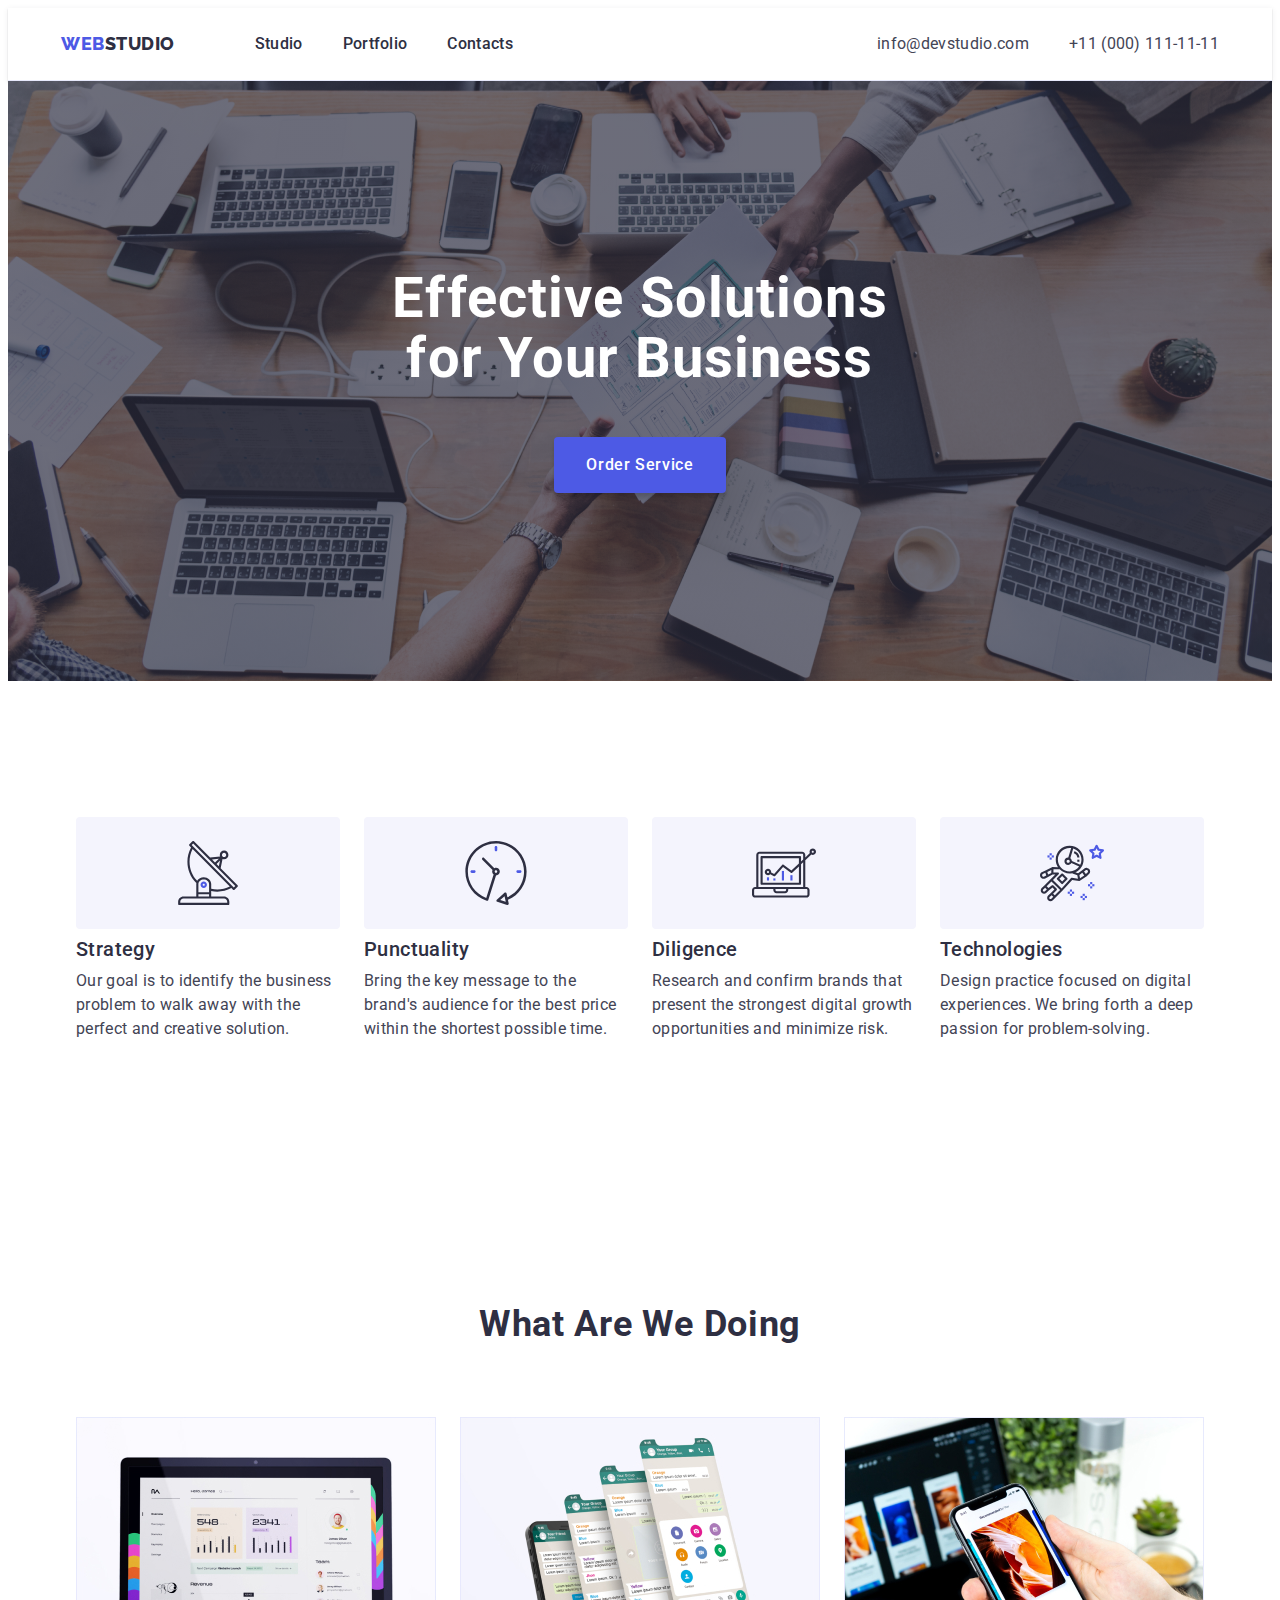
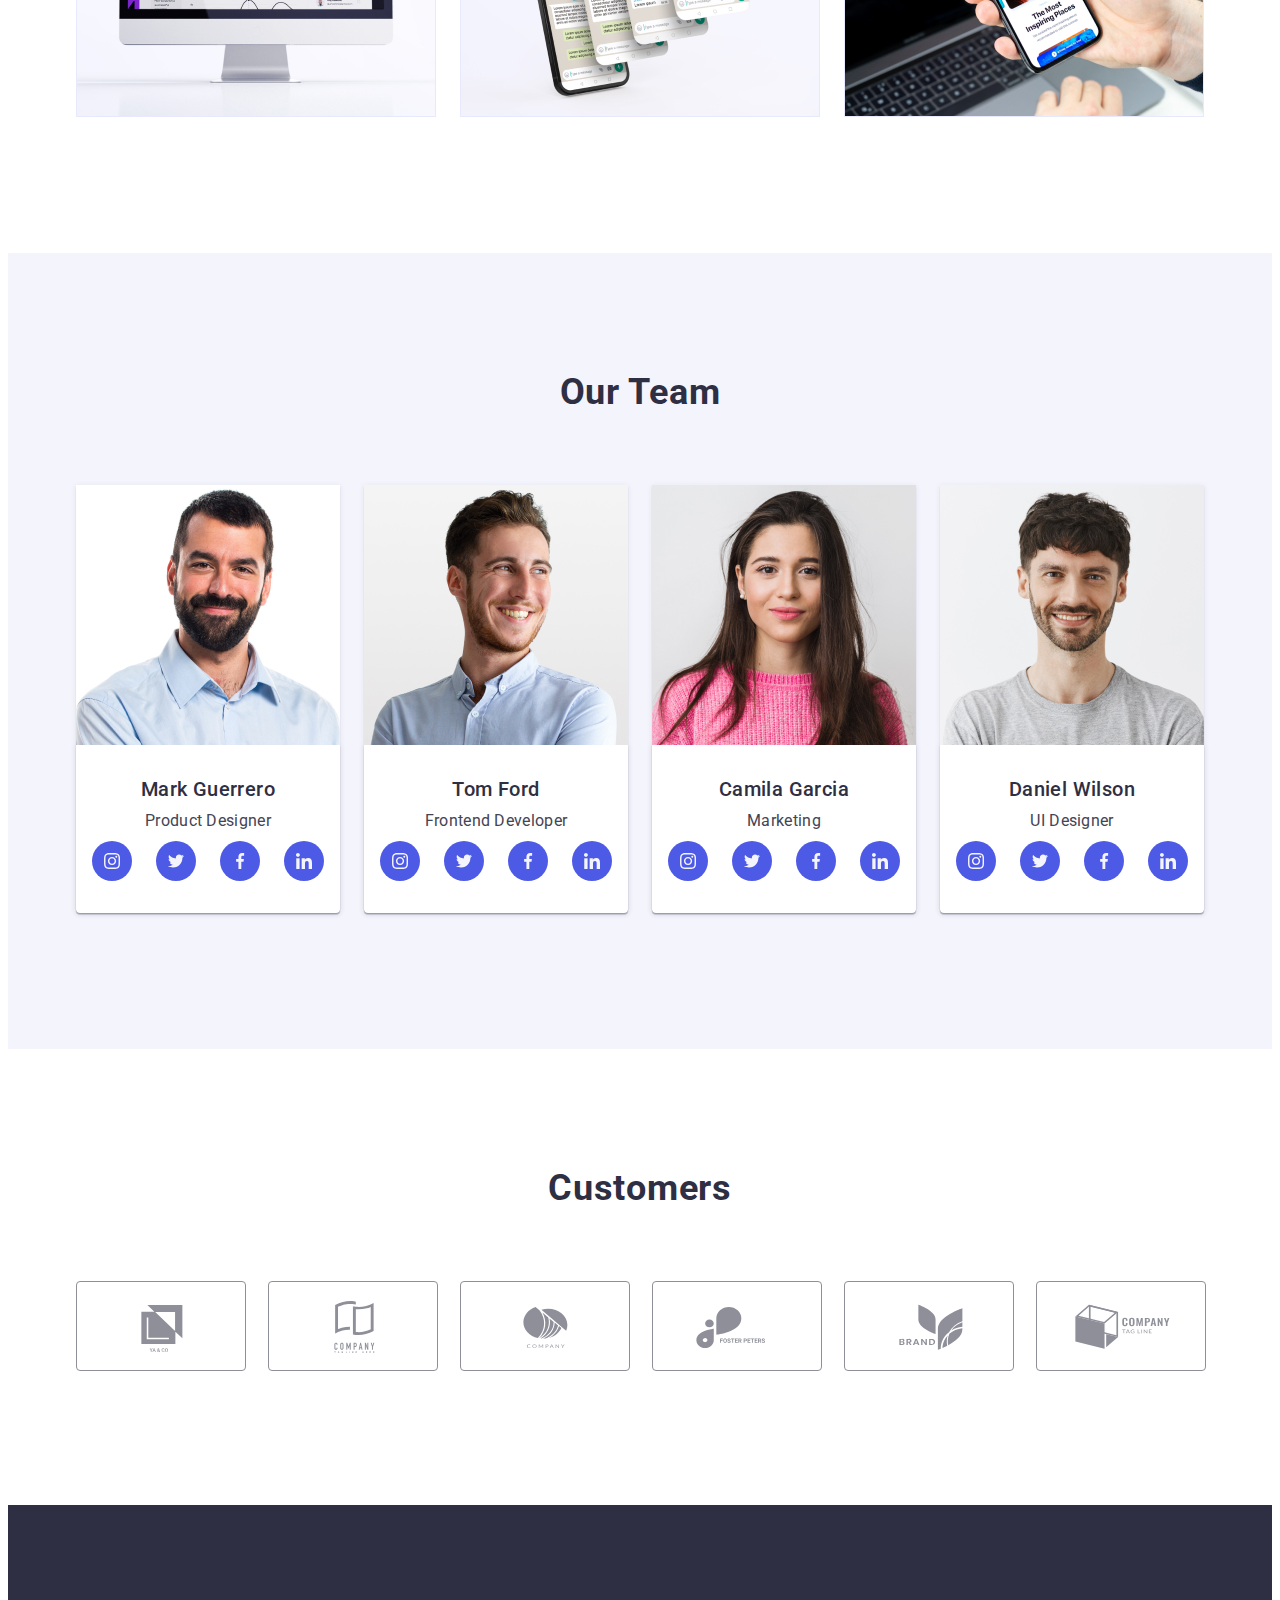
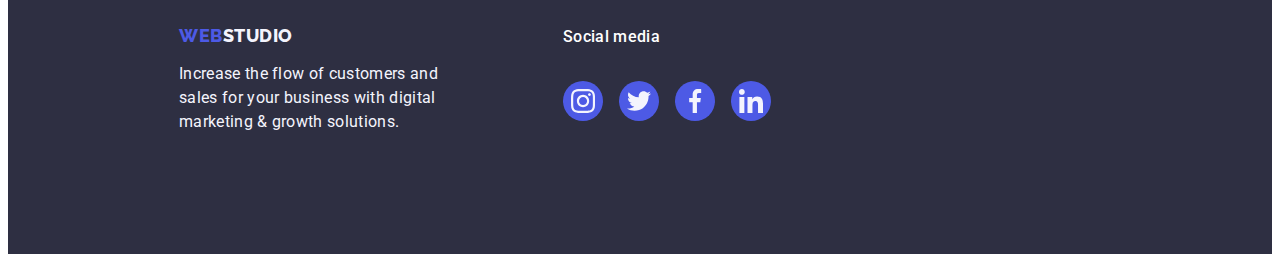
==== commit bd5fd56f: "fix color-link and focus color" ====
--- a/index.html
+++ b/index.html
@@ -353,7 +353,7 @@
 
     <footer class="footer container">
       <div class="footer-conteiner">
-        <div class="footer-block">
+        <div class="footer-logo">
           <a class="logo link" href="./index.html">
             WEB<span class="studio-footer">Studio</span>
           </a>
--- a/css/styles.css
+++ b/css/styles.css
@@ -328,16 +328,19 @@
   justify-content: center;
   align-items: center;
   border-radius: 50%;
-  background-color: var(--global-color-blue);
   width: 100%;
   height: 100%;
+  background-color: var(--global-color-blue);
 }
 
 .social-icon {
   fill: var(--background-color-grey);
 }
 
-.social-link:hover,
+.social-link:hover {
+  background-color: var(--active-button);
+}
+
 .social-link:focus {
   background-color: var(--active-button);
 }
@@ -370,6 +373,7 @@
   height: 100%;
   border-radius: 4px;
   border: 1px solid var(--currentColor);
+  color: var(--currentColor);
 }
 
 .customers-icon {
@@ -396,13 +400,13 @@
 .footer-conteiner {
   display: flex;
   align-items: baseline;
-}
-
-.footer-block {
+  gap: 120px;
+}
+
+.footer-logo {
   display: inline-block;
   margin-top: 120px;
   margin-bottom: 120px;
-  margin-right: 120px;
   margin-left: 156px;
 }
 
@@ -426,8 +430,8 @@
   margin-bottom: 16px;
   font-size: 16px;
   font-weight: 500;
-  line-height: 0.02em;
-  letter-spacing: 0.32px;
+  line-height: 1.5;
+  letter-spacing: 0.02em;
   color: var(--background-color-white);
 }
 
@@ -463,7 +467,10 @@
   fill: var(--background-color-grey);
 }
 
-.footer-social-link:hover,
+.footer-social-link:hover {
+  background-color: #31d0aa;
+}
+
 .footer-social-link:focus {
   background-color: #31d0aa;
 }
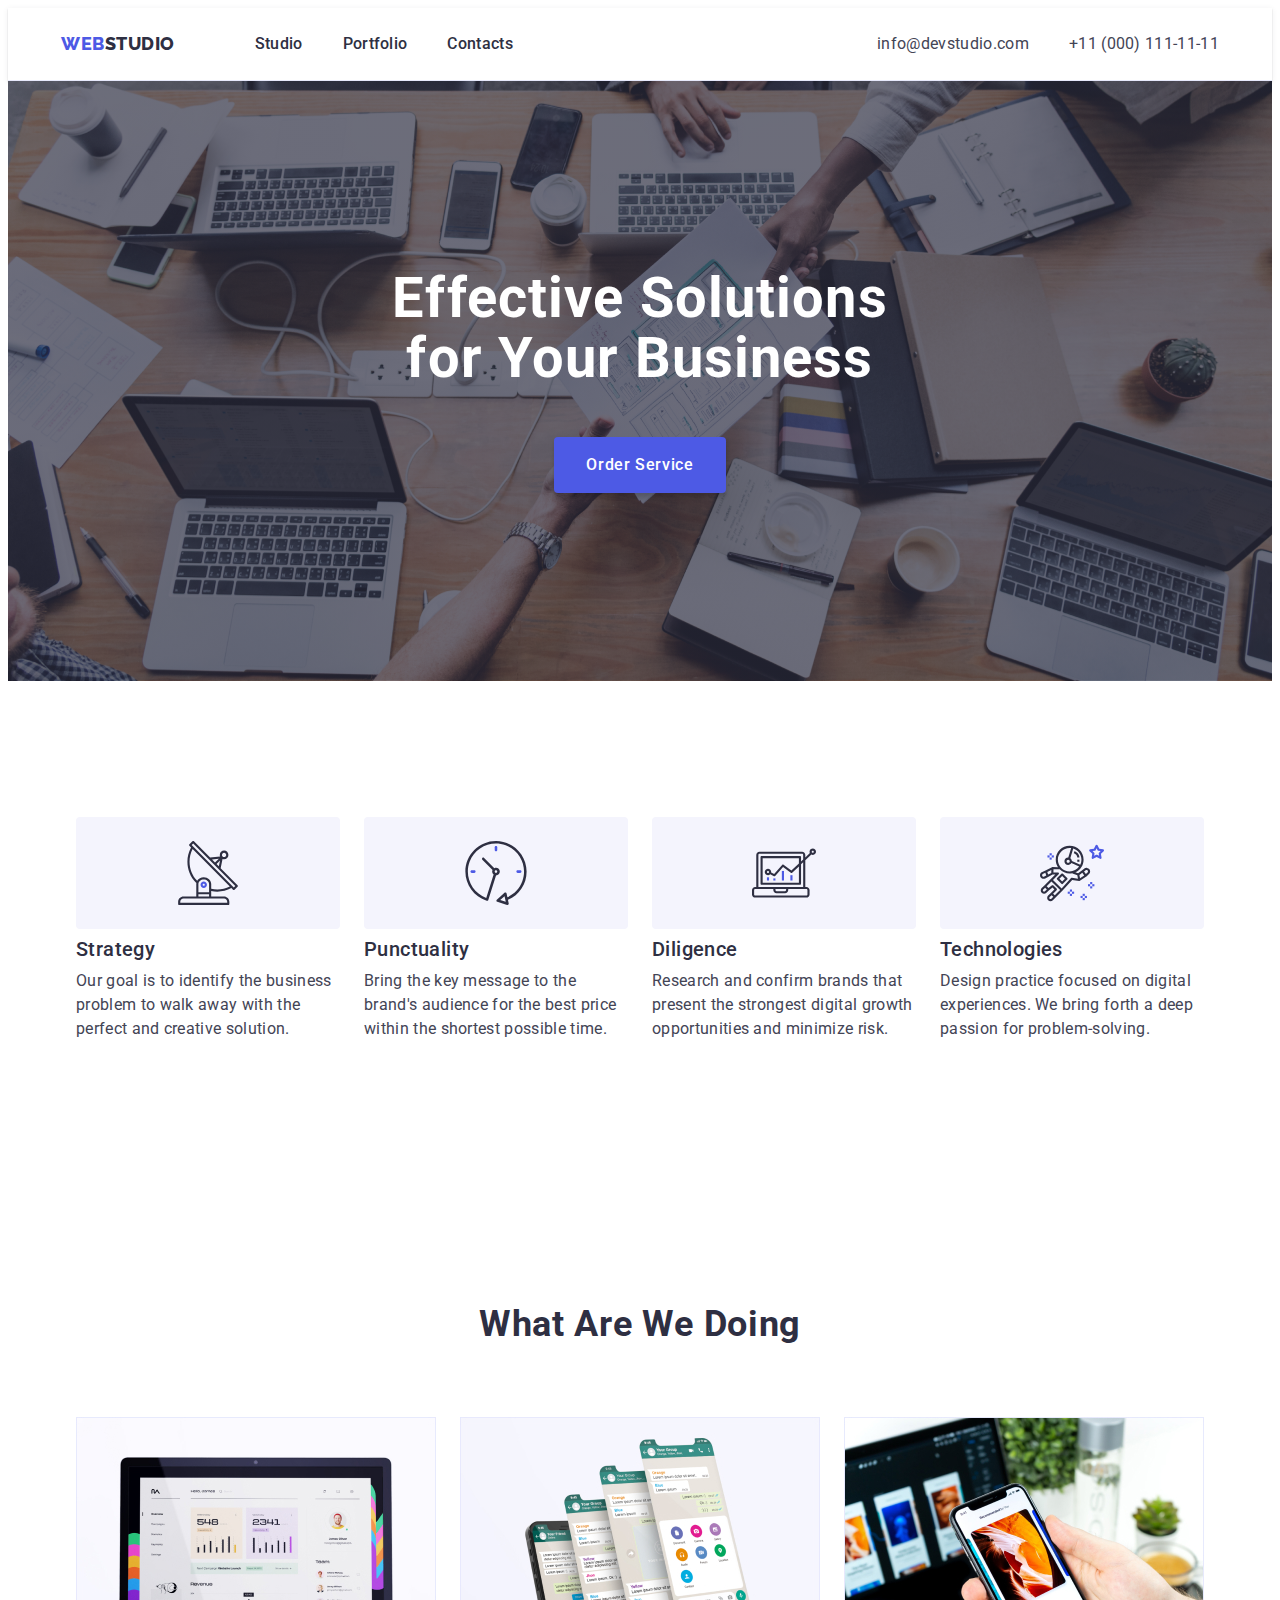
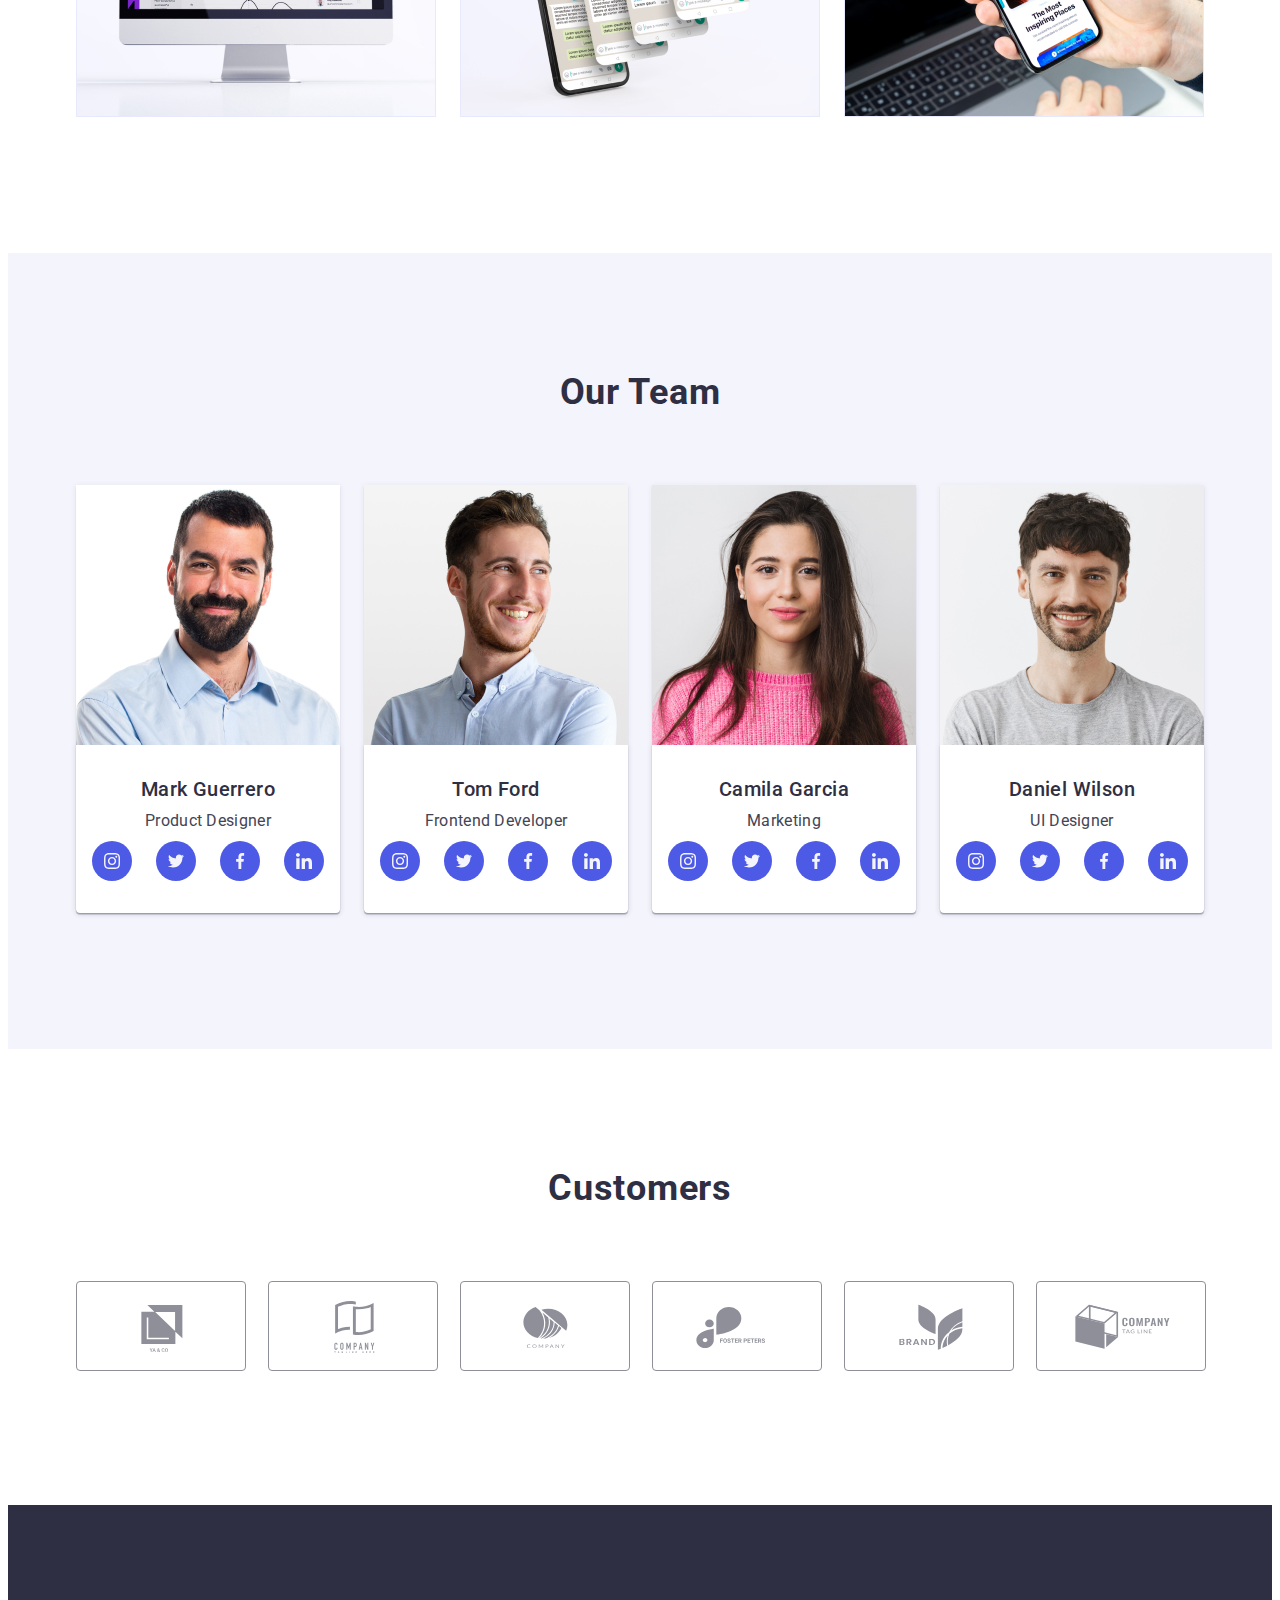
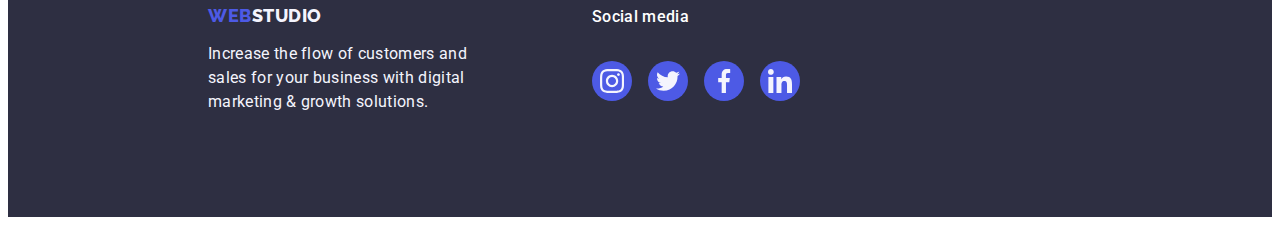
==== commit 240d66d7: "Final fix links" ====
--- a/index.html
+++ b/index.html
@@ -150,28 +150,28 @@
                 <p class="item">Product Designer</p>
                 <ul class="list social-list">
                   <li class="social-item">
-                    <a class="social-link"
+                    <a class="social-link" href=""
                       ><svg class="social-icon" width="16" height="16">
                         <use href="./images/icons.svg#icon-instagram"></use>
                       </svg>
                     </a>
                   </li>
                   <li class="social-item">
-                    <a class="social-link"
+                    <a class="social-link" href=""
                       ><svg class="social-icon" width="16" height="16">
                         <use href="./images/icons.svg#icon-twitter"></use>
                       </svg>
                     </a>
                   </li>
                   <li class="social-item">
-                    <a class="social-link"
+                    <a class="social-link" href=""
                       ><svg class="social-icon" width="16" height="16">
                         <use href="./images/icons.svg#icon-facebook"></use>
                       </svg>
                     </a>
                   </li>
                   <li class="social-item">
-                    <a class="social-link"
+                    <a class="social-link" href=""
                       ><svg class="social-icon" width="16" height="16">
                         <use href="./images/icons.svg#icon-linkedin"></use>
                       </svg>
@@ -192,28 +192,28 @@
                 <p class="item">Frontend Developer</p>
                 <ul class="list social-list">
                   <li class="social-item">
-                    <a class="social-link"
+                    <a class="social-link" href=""
                       ><svg class="social-icon" width="16" height="16">
                         <use href="./images/icons.svg#icon-instagram"></use>
                       </svg>
                     </a>
                   </li>
                   <li class="social-item">
-                    <a class="social-link"
+                    <a class="social-link" href=""
                       ><svg class="social-icon" width="16" height="16">
                         <use href="./images/icons.svg#icon-twitter"></use>
                       </svg>
                     </a>
                   </li>
                   <li class="social-item">
-                    <a class="social-link"
+                    <a class="social-link" href=""
                       ><svg class="social-icon" width="16" height="16">
                         <use href="./images/icons.svg#icon-facebook"></use>
                       </svg>
                     </a>
                   </li>
                   <li class="social-item">
-                    <a class="social-link"
+                    <a class="social-link" href=""
                       ><svg class="social-icon" width="16" height="16">
                         <use href="./images/icons.svg#icon-linkedin"></use>
                       </svg>
@@ -229,28 +229,28 @@
                 <p class="item">Marketing</p>
                 <ul class="list social-list">
                   <li class="social-item">
-                    <a class="social-link"
+                    <a class="social-link" href=""
                       ><svg class="social-icon" width="16" height="16">
                         <use href="./images/icons.svg#icon-instagram"></use>
                       </svg>
                     </a>
                   </li>
                   <li class="social-item">
-                    <a class="social-link"
+                    <a class="social-link" href=""
                       ><svg class="social-icon" width="16" height="16">
                         <use href="./images/icons.svg#icon-twitter"></use>
                       </svg>
                     </a>
                   </li>
                   <li class="social-item">
-                    <a class="social-link"
+                    <a class="social-link" href=""
                       ><svg class="social-icon" width="16" height="16">
                         <use href="./images/icons.svg#icon-facebook"></use>
                       </svg>
                     </a>
                   </li>
                   <li class="social-item">
-                    <a class="social-link"
+                    <a class="social-link" href=""
                       ><svg class="social-icon" width="16" height="16">
                         <use href="./images/icons.svg#icon-linkedin"></use>
                       </svg>
@@ -266,28 +266,28 @@
                 <p class="item">UI Designer</p>
                 <ul class="list social-list">
                   <li class="social-item">
-                    <a class="social-link"
+                    <a class="social-link" href=""
                       ><svg class="social-icon" width="16" height="16">
                         <use href="./images/icons.svg#icon-instagram"></use>
                       </svg>
                     </a>
                   </li>
                   <li class="social-item">
-                    <a class="social-link"
+                    <a class="social-link" href=""
                       ><svg class="social-icon" width="16" height="16">
                         <use href="./images/icons.svg#icon-twitter"></use>
                       </svg>
                     </a>
                   </li>
                   <li class="social-item">
-                    <a class="social-link"
+                    <a class="social-link" href=""
                       ><svg class="social-icon" width="16" height="16">
                         <use href="./images/icons.svg#icon-facebook"></use>
                       </svg>
                     </a>
                   </li>
                   <li class="social-item">
-                    <a class="social-link"
+                    <a class="social-link" href=""
                       ><svg class="social-icon" width="16" height="16">
                         <use href="./images/icons.svg#icon-linkedin"></use>
                       </svg>
@@ -363,31 +363,31 @@
           </p>
         </div>
         <div>
-          <p class="footer-social-headline">Social media</p>
+          <p class="footer-social">Social media</p>
           <ul class="list footer-social-list">
             <li class="footer-social-item">
-              <a class="footer-social-link"
+              <a class="footer-social-link" href=""
                 ><svg class="footer-social-icon" width="24" height="24">
                   <use href="./images/icons.svg#icon-instagram"></use>
                 </svg>
               </a>
             </li>
             <li class="footer-social-item">
-              <a class="footer-social-link"
+              <a class="footer-social-link" href=""
                 ><svg class="footer-social-icon" width="24" height="24">
                   <use href="./images/icons.svg#icon-twitter"></use>
                 </svg>
               </a>
             </li>
             <li class="footer-social-item">
-              <a class="footer-social-link"
+              <a class="footer-social-link" href=""
                 ><svg class="footer-social-icon" width="24" height="24">
                   <use href="./images/icons.svg#icon-facebook"></use>
                 </svg>
               </a>
             </li>
             <li class="footer-social-item">
-              <a class="footer-social-link"
+              <a class="footer-social-link" href=""
                 ><svg class="footer-social-icon" width="24" height="24">
                   <use href="./images/icons.svg#icon-linkedin"></use>
                 </svg>
--- a/css/styles.css
+++ b/css/styles.css
@@ -10,7 +10,7 @@
   --global-color-blue: #4d5ae5;
   --active-button: #404bbf;
   --border-color: #e7e9fc;
-  --currentColor: #8e8f99;
+  --icon-color: #8e8f99;
 }
 
 /* ================ VARIABLES ================ */
@@ -56,7 +56,6 @@
 a:hover,
 a:focus {
   cursor: pointer;
-  color: var(--active-button);
 }
 
 .link {
@@ -65,6 +64,11 @@
 
 .list {
   list-style-type: none;
+}
+
+button:hover,
+button:focus {
+  background-color: var(--active-button);
 }
 
 button {
@@ -72,11 +76,6 @@
   border: none;
   background-color: var(--global-color-blue);
   color: var(--background-color-white);
-}
-
-button:hover,
-button:focus {
-  background-color: var(--active-button);
 }
 
 .visually-hidden {
@@ -120,6 +119,11 @@
   color: var(--global-color-blue);
 }
 
+.logo:hover,
+.logo:focus {
+  color: var(--active-button);
+}
+
 .studio {
   color: var(--second-text-color);
 }
@@ -155,6 +159,11 @@
   color: var(--second-text-color);
 }
 
+.header-menu:hover,
+.header-menu:focus {
+  color: var(--active-button);
+}
+
 .address {
   display: flex;
   align-items: center;
@@ -168,6 +177,11 @@
 
 .address-color {
   color: var(--global-text-color);
+}
+
+.address-color:hover,
+.address-color:focus {
+  color: var(--active-button);
 }
 
 .header-line {
@@ -333,16 +347,13 @@
   background-color: var(--global-color-blue);
 }
 
+.social-link:hover,
+.social-link:focus {
+  background-color: var(--active-button);
+}
+
 .social-icon {
   fill: var(--background-color-grey);
-}
-
-.social-link:hover {
-  background-color: var(--active-button);
-}
-
-.social-link:focus {
-  background-color: var(--active-button);
 }
 
 .section-customers {
@@ -372,27 +383,26 @@
   width: 100%;
   height: 100%;
   border-radius: 4px;
-  border: 1px solid var(--currentColor);
-  color: var(--currentColor);
-}
-
-.customers-icon {
-  fill: var(--currentColor);
+  border: 1px solid var(--icon-color);
+  color: var(--icon-color);
 }
 
 .customers-link:hover,
 .customers-link:focus {
-  border: 1px solid var(--active-button);
-}
-
-.customers-link:hover .customers-icon,
-.customers-link:focus .customers-icon {
-  fill: var(--active-button);
+  border-color: #404bbf;
+  color: #404bbf;
+}
+
+.customers-icon {
+  fill: currentColor;
 }
 
 .footer {
   margin-left: auto;
   margin-right: auto;
+  padding-top: 100px;
+  padding-left: 200px;
+  padding-bottom: 100px;
   max-width: 1440px;
   background-color: var(--second-text-color);
 }
@@ -400,14 +410,10 @@
 .footer-conteiner {
   display: flex;
   align-items: baseline;
-  gap: 120px;
 }
 
 .footer-logo {
-  display: inline-block;
-  margin-top: 120px;
-  margin-bottom: 120px;
-  margin-left: 156px;
+  margin-right: 120px;
 }
 
 .studio-footer {
@@ -425,7 +431,7 @@
   color: var(--background-color-grey);
 }
 
-.footer-social-headline {
+.footer-social {
   display: inline-block;
   margin-bottom: 16px;
   font-size: 16px;
@@ -446,33 +452,23 @@
   height: 40px;
 }
 
-.footer-social {
-  display: flex;
-  justify-content: center;
-  align-items: center;
-}
-
 .footer-social-link {
   display: flex;
   justify-content: center;
   align-items: center;
   border-radius: 50%;
   background-color: var(--global-color-blue);
-  color: var(--background-color-grey);
   width: 100%;
   height: 100%;
 }
 
+.footer-social-link:focus,
+.footer-social-link:hover {
+  background-color: #31d0aa;
+}
+
 .footer-social-icon {
   fill: var(--background-color-grey);
-}
-
-.footer-social-link:hover {
-  background-color: #31d0aa;
-}
-
-.footer-social-link:focus {
-  background-color: #31d0aa;
 }
 
 .portfolio {
@@ -486,6 +482,13 @@
   justify-content: center;
   gap: 24px;
   margin-bottom: 72px;
+}
+
+.filter-button:hover,
+.filter-button:focus {
+  border: 1px solid transparent;
+  background-color: var(--active-button);
+  color: var(--background-color-white);
 }
 
 .filter-button {
@@ -503,29 +506,22 @@
   border: 1px solid var(--border-color);
 }
 
-.filter-button:hover,
-.filter-button:focus {
-  border: 1px solid transparent;
-  background-color: var(--active-button);
-  color: var(--background-color-white);
-}
-
 .portfolio-flex {
   display: flex;
   flex-wrap: wrap;
   justify-content: center;
   gap: 24px;
   row-gap: 48px;
-}
-
-.portfolio-link {
-  display: block;
 }
 
 .portfolio-link:hover,
 .portfolio-link:focus {
   box-shadow: 0px 1px 6px rgba(46, 47, 66, 0.08),
     0px 1px 1px rgba(46, 47, 66, 0.16), 0px 2px 1px rgba(46, 47, 66, 0.08);
+}
+
+.portfolio-link {
+  display: block;
 }
 
 .portfolio-pic {
